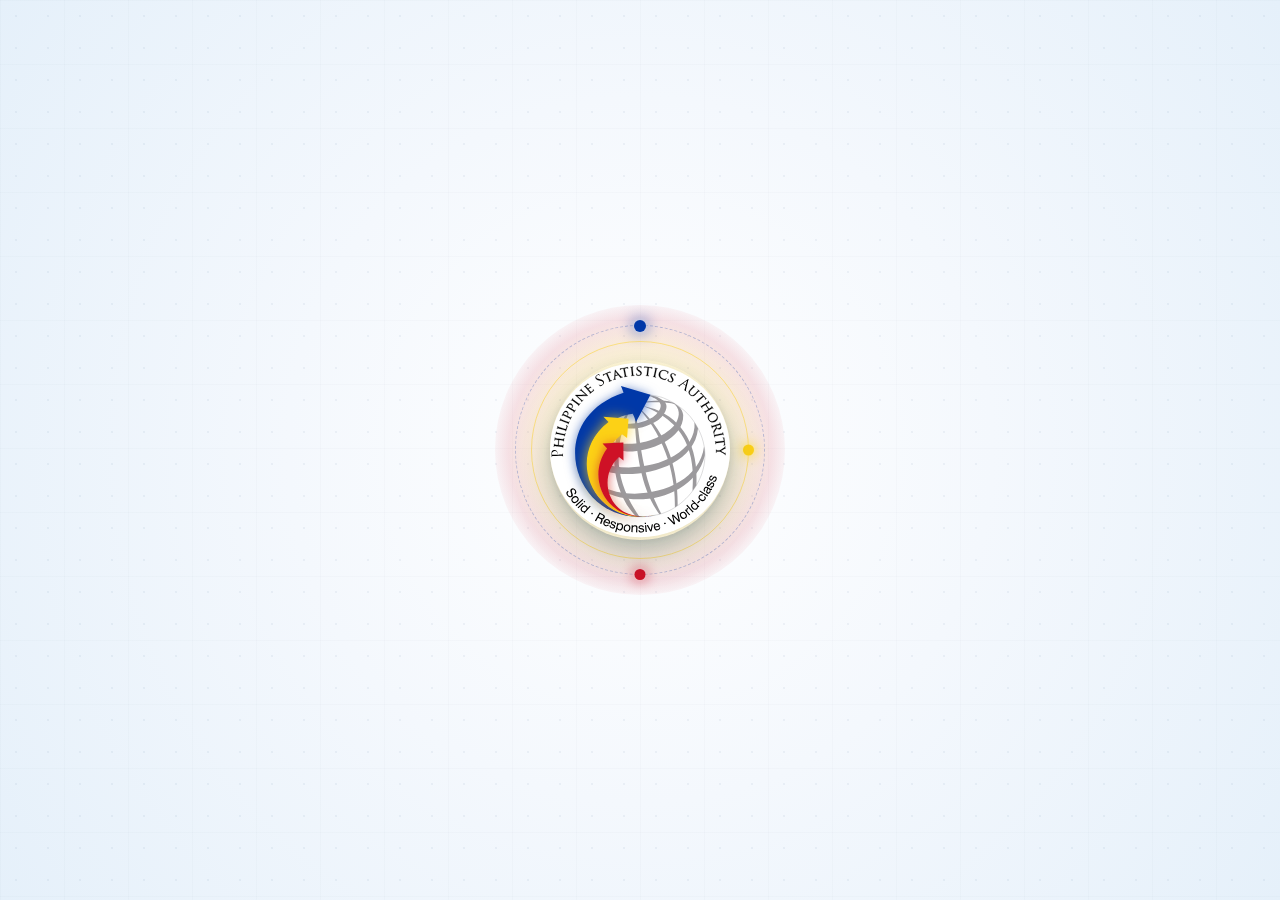
==== assets/loading_preview.html @ 766a901d "feat: show animated PSA loading screen dynamically on long data loads" ====
<!DOCTYPE html>
<html lang="en">
<head>
    <meta charset="UTF-8">
    <meta name="viewport" content="width=device-width, initial-scale=1.0">
    <title>Philippine Statistics Authority - Animated Logo</title>
    <link rel="preconnect" href="https://fonts.googleapis.com">
    <link rel="preconnect" href="https://fonts.gstatic.com" crossorigin>
    <link href="https://fonts.googleapis.com/css2?family=Inter:wght@400;500;600;700;800&display=swap" rel="stylesheet">
    <style>
        * {
            margin: 0;
            padding: 0;
            box-sizing: border-box;
        }

        body {
            background: #0f172a;
            font-family: 'Inter', -apple-system, BlinkMacSystemFont, "Segoe UI", Roboto, sans-serif;
            color: #0f172a;
            min-height: 100vh;
            display: flex;
            align-items: center;
            justify-content: center;
            overflow: hidden;
        }

        .psa-loading-screen {
            position: fixed;
            top: 0;
            left: 0;
            width: 100vw;
            height: 100vh;
            background: radial-gradient(circle at 50% 50%, #ffffff 0%, #f4f8fd 45%, #e5f0fa 100%);
            display: flex;
            flex-direction: column;
            align-items: center;
            justify-content: center;
            z-index: 9999999;
            user-select: none;
            padding: 24px;
            animation: psaScreenFadeIn 0.45s cubic-bezier(0.16, 1, 0.3, 1);
            transition: opacity 0.65s cubic-bezier(0.16, 1, 0.3, 1), transform 0.65s cubic-bezier(0.16, 1, 0.3, 1);
        }

        .psa-loading-screen::before {
            content: '';
            position: absolute;
            inset: 0;
            background-image: 
                radial-gradient(rgba(0, 43, 92, 0.06) 1.2px, transparent 1.2px),
                linear-gradient(to right, rgba(0, 43, 92, 0.02) 1px, transparent 1px),
                linear-gradient(to bottom, rgba(0, 43, 92, 0.02) 1px, transparent 1px);
            background-size: 32px 32px, 64px 64px, 64px 64px;
            pointer-events: none;
            opacity: 0.85;
        }

        .psa-loading-card {
            position: relative;
            display: flex;
            flex-direction: column;
            align-items: center;
            justify-content: center;
            text-align: center;
            z-index: 2;
        }

        .psa-logo-container {
            position: relative;
            width: 260px;
            height: 260px;
            display: flex;
            align-items: center;
            justify-content: center;
            margin: 0;
        }

        .psa-logo-glow {
            position: absolute;
            width: 290px;
            height: 290px;
            border-radius: 50%;
            background: radial-gradient(circle, rgba(0, 56, 168, 0.25) 0%, rgba(252, 209, 22, 0.19) 42%, rgba(206, 17, 38, 0.12) 64%, rgba(255, 255, 255, 0) 74%);
            animation: psaGlowBreathing 4s ease-in-out infinite alternate;
            pointer-events: none;
            z-index: 1;
        }

        .psa-orbit-outer {
            position: absolute;
            width: 250px;
            height: 250px;
            border-radius: 50%;
            border: 1.5px dashed rgba(0, 56, 168, 0.26);
            animation: psaSpinClockwise 28s linear infinite;
            pointer-events: none;
            z-index: 2;
        }

        .psa-orbit-outer::before {
            content: '';
            position: absolute;
            top: -6px;
            left: 50%;
            transform: translateX(-50%);
            width: 12px;
            height: 12px;
            border-radius: 50%;
            background: #0038a8;
            box-shadow: 0 0 16px #0038a8, 0 0 4px #ffffff;
        }

        .psa-orbit-outer::after {
            content: '';
            position: absolute;
            bottom: -6px;
            left: 50%;
            transform: translateX(-50%);
            width: 11px;
            height: 11px;
            border-radius: 50%;
            background: #ce1126;
            box-shadow: 0 0 14px #ce1126, 0 0 4px #ffffff;
        }

        .psa-orbit-inner {
            position: absolute;
            width: 218px;
            height: 218px;
            border-radius: 50%;
            border: 1.2px solid rgba(252, 209, 22, 0.45);
            animation: psaSpinCounterClockwise 16s linear infinite;
            pointer-events: none;
            z-index: 2;
        }

        .psa-orbit-inner::after {
            content: '';
            position: absolute;
            top: 50%;
            right: -5.5px;
            transform: translateY(-50%);
            width: 11px;
            height: 11px;
            border-radius: 50%;
            background: #fcd116;
            box-shadow: 0 0 14px #fcd116, 0 0 5px #fff2a8;
        }

        .psa-emblem-wrapper {
            position: relative;
            width: 180px;
            height: 180px;
            z-index: 3;
            display: flex;
            align-items: center;
            justify-content: center;
            border-radius: 50%;
            box-shadow: 
                0 18px 42px -6px rgba(0, 43, 92, 0.25),
                0 8px 18px rgba(0, 43, 92, 0.12);
            animation: psaSealFloat 4s ease-in-out infinite;
        }

        .psa-animated-svg-emblem {
            width: 100%;
            height: 100%;
            display: block;
            overflow: visible;
        }

        .psa-seal-base {
            filter: drop-shadow(0 2px 5px rgba(0, 0, 0, 0.08));
        }

        .psa-globe-line {
            transition: all 0.3s ease;
            animation: psaGlobeGaze 4.5s ease-in-out infinite alternate;
        }

        .psa-ribbon {
            transform-origin: 102px 165px;
            transition: transform 0.4s cubic-bezier(0.4, 0, 0.2, 1);
        }

        .psa-ribbon-blue {
            animation: psaRibbonSurgeBlue 3.4s ease-in-out infinite;
            filter: drop-shadow(0 2px 8px rgba(0, 56, 168, 0.65));
        }

        .psa-ribbon-yellow {
            animation: psaRibbonSurgeYellow 3.4s ease-in-out infinite;
            animation-delay: 0.22s;
            filter: drop-shadow(0 2px 10px rgba(252, 209, 22, 0.85));
        }

        .psa-ribbon-red {
            animation: psaRibbonSurgeRed 3.4s ease-in-out infinite;
            animation-delay: 0.44s;
            filter: drop-shadow(0 2px 8px rgba(206, 17, 38, 0.65));
        }

        @keyframes psaScreenFadeIn {
            from { opacity: 0; transform: scale(0.97); }
            to { opacity: 1; transform: scale(1); }
        }

        @keyframes psaSealFloat {
            0%, 100% {
                transform: translateY(0px) rotate(0deg);
            }
            50% {
                transform: translateY(-9px) rotate(0.4deg);
            }
        }

        @keyframes psaGlowBreathing {
            0% {
                transform: scale(0.92);
                opacity: 0.55;
            }
            100% {
                transform: scale(1.18);
                opacity: 0.95;
            }
        }

        @keyframes psaSpinClockwise {
            from { transform: rotate(0deg); }
            to { transform: rotate(360deg); }
        }

        @keyframes psaSpinCounterClockwise {
            from { transform: rotate(360deg); }
            to { transform: rotate(0deg); }
        }

        @keyframes psaRibbonSurgeBlue {
            0%, 100% {
                transform: translateY(0) scale(1);
                filter: drop-shadow(0 2px 7px rgba(0, 56, 168, 0.5));
            }
            50% {
                transform: translateY(-2px) scale(1.03);
                filter: drop-shadow(0 4px 15px rgba(0, 56, 168, 0.85));
            }
        }

        @keyframes psaRibbonSurgeYellow {
            0%, 100% {
                transform: translateY(0) scale(1);
                filter: drop-shadow(0 2px 8px rgba(252, 209, 22, 0.65));
            }
            50% {
                transform: translateY(-2.5px) scale(1.04);
                filter: drop-shadow(0 5px 18px rgba(252, 209, 22, 0.95));
            }
        }

        @keyframes psaRibbonSurgeRed {
            0%, 100% {
                transform: translateY(0) scale(1);
                filter: drop-shadow(0 2px 7px rgba(206, 17, 38, 0.5));
            }
            50% {
                transform: translateY(-2px) scale(1.03);
                filter: drop-shadow(0 4px 15px rgba(206, 17, 38, 0.85));
            }
        }

        @keyframes psaGlobeGaze {
            0% {
                opacity: 0.72;
                filter: drop-shadow(0 0 0px rgba(0, 56, 168, 0));
            }
            100% {
                opacity: 1;
                filter: drop-shadow(0 0 3px rgba(0, 56, 168, 0.4));
            }
        }
    </style>
</head>
<body>
    <div class="psa-loading-screen" id="psa-app-loading-screen">
        <div class="psa-loading-card">
            <!-- Animated PSA Emblem Logo with Multi-Ring Orbits -->
            <div class="psa-logo-container">
                <div class="psa-logo-glow"></div>
                <div class="psa-orbit-outer"></div>
                <div class="psa-orbit-inner"></div>
                <div class="psa-emblem-wrapper">
                    <svg
   xmlns="http://www.w3.org/2000/svg"
   width="269.93021"
   height="261.39676"
   viewBox="0 0 269.93021 261.39677"
   id="svg2"
   version="1.1" class="psa-animated-svg-emblem" role="img" aria-label="Philippine Statistics Authority Emblem">
  <metadata
     id="metadata7">
    <rdf:RDF>
      <cc:Work
         rdf:about="">
        <dc:format>image/svg+xml</dc:format>
        <dc:type
           rdf:resource="http://purl.org/dc/dcmitype/StillImage" />
        <dc:title></dc:title>
      </cc:Work>
    </rdf:RDF>
  </metadata>
  <g
     id="layer1"
     transform="translate(32.455254,-34.200134)">
    <ellipse
       style="fill:#ffffff;fill-opacity:1;stroke:none;stroke-width:0.84332281;stroke-linecap:square;stroke-linejoin:bevel;stroke-miterlimit:4;stroke-dasharray:none;stroke-dashoffset:0;stroke-opacity:1"
       id="path4680" class="psa-seal-base"
       cx="102.50985"
       cy="164.89851"
       rx="134.9651"
       ry="130.69838" />
    <path
       style="fill:#9c9a9d;fill-opacity:1;fill-rule:evenodd;stroke:none;stroke-width:1px;stroke-linecap:butt;stroke-linejoin:miter;stroke-opacity:1"
       d="M 101.96148,265.55428 C 65.660711,212.62109 59.403497,164.58944 89.663898,99.985368 49.148108,148.92323 59.657785,227.31753 96.900853,264.90458 Z"
       id="path4147" class="psa-globe-line" />
    <path
       style="fill:#9c9a9d;fill-opacity:1;fill-rule:evenodd;stroke:none;stroke-width:1px;stroke-linecap:butt;stroke-linejoin:miter;stroke-opacity:1"
       d="M 134.36916,260.39373 C 111.97739,218.62126 104.76032,173.91247 99.413504,131.02018 97.89895,120.17556 94.957013,99.550946 94.957013,99.550946 c 0,0 -0.402918,16.147454 0,24.207104 2.000007,46.61459 10.053577,101.31706 36.626837,137.4762 z"
       id="path4151" class="psa-globe-line" />
    <path
       style="fill:#9c9a9d;fill-opacity:1;fill-rule:evenodd;stroke:none;stroke-width:1px;stroke-linecap:butt;stroke-linejoin:miter;stroke-opacity:1"
       d="M 98.020849,99.281962 C 144.82239,150.29039 155.73401,209.7534 154.84121,251.14796 l 4.17796,-2.99227 C 160.13319,180.52759 134.26985,128.12233 98.020849,99.281962 Z"
       id="path4153" class="psa-globe-line" />
    <path
       style="fill:#9c9a9d;fill-opacity:1;fill-rule:evenodd;stroke:none;stroke-width:1px;stroke-linecap:butt;stroke-linejoin:miter;stroke-opacity:1"
       d="m 181.37129,226.30206 5.77953,-8.67422 c 2.95953,-58.92399 -19.79157,-97.10796 -62.66951,-114.04238 l -19.49718,-5.379361 c 73.27602,26.416631 79.76163,81.485481 76.38716,128.095961 z"
       id="path4155" class="psa-globe-line" />
    <path
       style="fill:#9c9a9d;fill-opacity:1;fill-rule:evenodd;stroke:none;stroke-width:1px;stroke-linecap:square;stroke-linejoin:bevel;stroke-opacity:1"
       d="m 156.30349,96.659542 c -11.19477,-9.72491 -37.27992,-5.201586 -58.561168,-3.29486 22.056668,1.208743 39.795688,-2.295833 58.561168,3.29486 z"
       id="path4157" class="psa-globe-line" />
    <path
       style="fill:#9c9a9d;fill-opacity:1;fill-rule:evenodd;stroke:none;stroke-width:1px;stroke-linecap:butt;stroke-linejoin:miter;stroke-opacity:1"
       d="m 108.23507,81.190566 c 0,0 14.54758,1.383714 20.87684,4.564532 5.11218,2.569162 11.43651,5.814408 12.80183,11.221145 1.60923,6.372577 -2.75811,13.396237 -7.09024,18.448347 -5.67279,6.61557 -14.48857,10.37444 -22.84634,13.31322 -8.36712,2.94206 -17.500899,4.47511 -26.391482,3.99397 -7.967938,-0.43121 -23.090375,-6.10912 -23.090375,-6.10912 l -7.634008,-8.91581 c 0,0 17.273126,6.55291 26.391457,7.41737 7.476943,0.70886 15.244331,0.14352 22.452458,-1.90189 8.25517,-2.34253 16.92418,-5.57399 22.84634,-11.60152 3.78082,-3.8481 7.69082,-9.20608 6.89329,-14.454369 -0.64829,-4.266195 -5.21093,-7.218484 -8.86281,-9.69964 -4.79581,-3.258354 -16.34696,-6.276235 -16.34696,-6.276235 z"
       id="path4187" class="psa-globe-line" />
    <path
       style="fill:#9c9a9d;fill-opacity:1;fill-rule:evenodd;stroke:none;stroke-width:1px;stroke-linecap:butt;stroke-linejoin:miter;stroke-opacity:1"
       d="m 151.3674,93.552854 c 9.06487,4.818637 14.53633,8.960926 15.95304,18.828706 1.27337,37.8535 -54.65038,55.92762 -84.295128,54.77444 -12.48642,-0.28054 -36.829877,-6.65661 -36.829877,-6.65661 l 4.923783,-12.3623 c 0,0 6.666808,3.3361 10.241461,4.37435 35.662925,10.08521 78.123161,-5.15568 94.733551,-27.38722 6.93594,-12.37668 6.67142,-22.78836 -4.72683,-31.571366 z"
       id="path4189" class="psa-globe-line" />
    <path
       style="fill:#9c9a9d;fill-opacity:1;fill-rule:evenodd;stroke:none;stroke-width:1px;stroke-linecap:butt;stroke-linejoin:miter;stroke-opacity:1"
       d="m 43.241164,183.89262 c 53.591049,20.41977 144.944486,-4.26305 141.017086,-60.4801 l 5.26,9.10601 C 183.12917,198.07767 79.47854,212.14865 41.271655,193.0217 Z"
       id="path4191" class="psa-globe-line" />
    <path
       style="fill:#9c9a9d;fill-opacity:1;fill-rule:evenodd;stroke:none;stroke-width:1px;stroke-linecap:butt;stroke-linejoin:miter;stroke-opacity:1"
       d="m 43.985817,218.43474 c 46.567928,27.21764 146.059043,7.71487 154.584763,-58.635 0,0 1.79405,8.87382 1.07932,13.58288 -15.30584,62.63582 -103.413129,80.42486 -152.600242,53.12117 z"
       id="path4193" class="psa-globe-line" />
    <path
       style="fill:none;fill-rule:evenodd;stroke:#9c9a9d;stroke-width:0.52995187px;stroke-linecap:butt;stroke-linejoin:miter;stroke-opacity:1"
       d="m 99.44181,80.724005 c 0,0 26.47906,1.361825 38.47964,6.213437 15.23655,6.159851 29.56485,15.822408 40.15266,28.095538 53.35548,67.14213 -1.93345,138.99298 -51.72521,147.37064 -16.71943,3.9076 -32.331761,2.34379 -32.331761,2.34379"
       id="path4197" class="psa-globe-line" />
    <path
       style="fill:#0038a8;fill-opacity:1;fill-rule:evenodd;stroke:none;stroke-width:1px;stroke-linecap:butt;stroke-linejoin:miter;stroke-opacity:1"
       d="M 127.19812,262.22874 C 9.4536767,285.16098 -14.937855,127.48233 91.566923,110.6783 c 1.656626,3.90376 1.229687,1.1458 4.969879,12.09166 L 118.20143,82.123868 74.007163,69.014339 77.876907,79.083164 C -49.601369,121.56824 5.7692472,289.43144 127.19812,262.22874 Z"
       id="path4199-2" class="psa-ribbon psa-ribbon-blue" />
    <path
       style="fill:#fcd116;fill-opacity:1;fill-rule:evenodd;stroke:none;stroke-width:1px;stroke-linecap:butt;stroke-linejoin:miter;stroke-opacity:1"
       d="M 126.85888,262.02855 C 59.874271,280.15432 0.48788499,202.56633 75.480467,141.25808 l 7.611817,5.78281 2.170552,-28.91406 -37.597597,-3.16794 7.611815,8.042 c -71.066241,55.26365 -16.441613,161.49705 71.581826,139.02766 z"
       id="path4199-1" class="psa-ribbon psa-ribbon-yellow" />
    <path
       style="fill:#ce1126;fill-opacity:1;fill-rule:evenodd;stroke:none;stroke-width:1px;stroke-linecap:butt;stroke-linejoin:miter;stroke-opacity:1"
       d="M 126.74437,262.07478 C 56.662129,278.5406 35.007103,207.28455 71.00333,175.2654 l 6.74244,5.24487 -0.196954,-26.76229 -31.195493,1.34483 6.824016,7.40617 c -34.517291,47.04962 2.557677,116.88865 73.567031,99.5758 z"
       id="path4199" class="psa-ribbon psa-ribbon-red" />
    <ellipse
       style="fill:none;fill-opacity:1;stroke:none;stroke-width:2.58457613;stroke-linecap:square;stroke-linejoin:bevel;stroke-miterlimit:4;stroke-dasharray:none;stroke-dashoffset:0;stroke-opacity:1"
       id="path4290"
       transform="matrix(-0.99713261,0.07567408,-0.07754668,-0.99698872,0,0)"
       ry="115.71416"
       rx="114.83389"
       cy="-175.99794"
       cx="-88.481911" />
    <g
       style="font-style:normal;font-variant:normal;font-weight:bold;font-stretch:normal;font-size:37.5px;line-height:125%;font-family:'Trajan Pro';-inkscape-font-specification:'Trajan Pro Bold';text-align:start;letter-spacing:0px;word-spacing:0px;writing-mode:lr-tb;text-anchor:start;fill:#000000;fill-opacity:1;stroke:none;stroke-width:0.69999999;stroke-linecap:butt;stroke-linejoin:miter;stroke-miterlimit:4;stroke-dasharray:none;stroke-opacity:1"
       id="text4292" class="psa-svg-agency-text"
       transform="matrix(0.53781406,0,0,0.51934849,-84.974094,-40.850294)">
      <path
         d="m 121.79682,413.01597 c 4.07941,-0.0694 7.43643,-0.12651 9.22478,0.0556 1.23522,0.14901 2.1737,0.34558 2.35813,1.19256 0.0915,0.381 0.18516,0.88948 0.19166,1.27193 0.004,0.25496 0.13327,0.33778 0.26075,0.33561 0.25496,-0.004 0.33633,-0.21825 0.32838,-0.68568 -0.0217,-1.27482 -0.19471,-3.94976 -0.19688,-4.07724 -0.004,-0.21247 0.0783,-2.89175 0.0386,-5.22892 -0.008,-0.46743 -0.13905,-0.67773 -0.35151,-0.67411 -0.12749,0.002 -0.25352,0.0893 -0.24918,0.34428 0.006,0.38245 -0.0626,1.31876 -0.13745,1.91512 -0.14829,1.27771 -1.07882,1.54857 -2.30897,1.69702 -1.78113,0.24283 -5.13814,0.29993 -9.21755,0.36933 l -17.46498,0.2971 c -0.42493,0.007 -0.72384,-0.0727 -0.81316,-0.32621 -0.17648,-0.37956 -0.27376,-1.10051 -0.28605,-1.8229 -0.0166,-0.97736 -0.2307,-3.56659 2.02566,-5.8578 2.25636,-2.29121 5.10128,-2.46713 6.50357,-2.49098 3.90944,-0.0665 6.98144,3.1117 7.05156,7.2336 0.0152,0.89238 0.062,1.14662 0.40196,1.14083 0.21247,-0.004 0.29312,-0.26002 0.28951,-0.47249 0.0389,-0.21319 0.0309,-0.68062 0.0273,-0.89309 -0.10265,-6.03413 -4.25724,-10.38409 -10.29137,-10.28145 -2.25217,0.0383 -4.14415,1.26067 -5.02062,2.21072 -0.62584,0.69074 -2.37805,2.63333 -2.28769,7.94506 0.0332,1.95472 0.20266,4.41719 0.21856,5.35206 0.006,0.33995 -0.0783,2.89175 -0.0458,4.80397 0.008,0.46743 0.0966,0.67846 0.35152,0.67412 0.16998,-0.003 0.25207,-0.17431 0.24918,-0.34429 -0.007,-0.38244 0.0237,-1.10556 0.1029,-1.44696 0.27361,-1.40736 0.94772,-1.75887 2.39107,-1.86844 1.35836,-0.10812 2.54818,-0.12836 9.17723,-0.24113 l 7.47891,-0.12722 z"
         style="font-size:42.5px"
         id="path4565" />
      <path
         d="m 120.91802,363.76618 c -5.2464,-0.59467 -6.2003,-0.70279 -7.26441,-0.90392 -1.18336,-0.21464 -1.63778,-0.46743 -1.73289,-1.4041 -0.0299,-0.44621 -0.007,-0.64494 0.0196,-0.88341 0.018,-0.15898 -0.12294,-0.33598 -0.24218,-0.3495 -0.19873,-0.0225 -0.30074,0.16719 -0.34579,0.56465 -0.11713,1.03338 -0.28993,3.26814 -0.31245,3.46687 -0.018,0.15898 -0.3543,2.41546 -0.53,3.96554 -0.045,0.39745 0.0164,0.56544 0.21515,0.58797 0.11924,0.0135 0.29174,-0.0877 0.30976,-0.24668 0.036,-0.31797 0.14336,-0.90964 0.21464,-1.18336 0.28963,-1.1346 0.86408,-1.23051 2.02571,-1.17935 1.07764,0.0819 2.11552,0.15927 7.36193,0.75394 l 0.71542,0.0811 c 0.19873,0.0225 0.18972,0.10201 0.1762,0.22125 l -1.65335,14.5866 c -0.0135,0.11923 -0.0225,0.19872 -0.22125,0.1762 l -0.71542,-0.0811 c -5.2464,-0.59467 -6.27979,-0.7118 -7.34841,-0.87318 -1.18335,-0.21464 -1.63777,-0.46743 -1.72838,-1.44384 -0.0344,-0.40647 -0.007,-0.64494 0.0196,-0.88342 0.0135,-0.11923 -0.12745,-0.29623 -0.24669,-0.30975 -0.19872,-0.0225 -0.29623,0.12745 -0.34128,0.5249 -0.12164,1.07313 -0.29443,3.30789 -0.31245,3.46687 -0.0225,0.19873 -0.3543,2.41547 -0.5345,4.00529 -0.045,0.39745 0.0164,0.56544 0.21515,0.58797 0.11923,0.0135 0.29624,-0.12745 0.30975,-0.24668 0.036,-0.31797 0.14336,-0.90965 0.21464,-1.18336 0.28963,-1.1346 0.86859,-1.27026 2.03022,-1.2191 1.08214,0.0421 2.03603,0.15026 7.28244,0.74493 l 5.96182,0.67575 c 3.25914,0.36942 5.92208,0.67125 7.29065,1.02766 0.97562,0.2716 1.60254,0.42318 1.68493,1.11687 0.0435,0.32697 0.0734,0.77318 0.0374,1.09115 -0.0225,0.19873 0.12745,0.29624 0.24668,0.30975 0.19873,0.0225 0.30075,-0.16719 0.34129,-0.5249 0.12164,-1.07313 0.25468,-3.31239 0.27721,-3.51112 0.018,-0.15898 0.38954,-2.37121 0.61028,-4.31874 0.0451,-0.39746 -0.0562,-0.56995 -0.21515,-0.58797 -0.11923,-0.0135 -0.28722,0.0479 -0.30975,0.24668 -0.036,0.31796 -0.20113,1.06412 -0.33918,1.5718 -0.27612,1.01536 -0.92556,1.06252 -1.93271,1.06913 -1.40911,10e-4 -3.99257,-0.29152 -7.2517,-0.66094 l -3.37837,-0.38292 c -0.15898,-0.018 -0.18972,-0.10202 -0.1762,-0.22126 l 1.65335,-14.58659 c 0.0135,-0.11924 0.0623,-0.19423 0.22125,-0.17621 l 3.37837,0.38293 c 3.25913,0.36941 5.80284,0.65774 7.17591,0.97439 0.98012,0.23187 1.64228,0.42769 1.72017,1.16113 0.0434,0.32697 0.0779,0.73344 0.0418,1.0514 -0.0225,0.19873 0.12745,0.29624 0.24669,0.30975 0.19872,0.0225 0.29624,-0.12744 0.34129,-0.5249 0.11713,-1.03338 0.25468,-3.31239 0.2727,-3.47137 0.0225,-0.19873 0.39404,-2.41096 0.61028,-4.31875 0.045,-0.39745 -0.0517,-0.60969 -0.21064,-0.62771 -0.11924,-0.0135 -0.28723,0.0479 -0.31426,0.28643 -0.0315,0.27821 -0.20113,1.06411 -0.33468,1.53205 -0.28062,1.05511 -0.92555,1.06252 -1.93271,1.06913 -1.40911,10e-4 -4.07656,-0.26079 -7.33569,-0.6302 l -5.96183,-0.67575 z"
         style="font-style:normal;font-variant:normal;font-weight:normal;font-stretch:normal;font-size:40px;font-family:'Trajan Pro';-inkscape-font-specification:'Trajan Pro';letter-spacing:-0.03px;fill:#000000;stroke:#000000;stroke-width:0.69999999;stroke-miterlimit:4;stroke-dasharray:none;stroke-opacity:1"
         id="path4567" />
      <path
         d="m 124.29121,347.64441 c -5.15619,-1.13669 -6.09368,-1.34337 -7.13975,-1.61493 -1.15463,-0.33647 -1.58032,-0.63511 -1.56896,-1.61566 0.008,-0.40784 0.0597,-0.64222 0.11132,-0.87659 0.0258,-0.11718 -0.096,-0.30788 -0.21315,-0.33371 -0.19531,-0.0431 -0.30788,0.096 -0.39399,0.48659 -0.23251,1.05467 -0.64523,3.29843 -0.67968,3.45468 -0.043,0.19531 -0.5948,2.3265 -0.84453,3.4593 -0.0861,0.39062 -0.0424,0.56409 0.15288,0.60715 0.11718,0.0258 0.29927,-0.0569 0.33371,-0.21315 0.0517,-0.23438 0.18546,-0.65545 0.34969,-1.02885 0.31987,-0.70773 0.88795,-0.86922 2.03797,-0.69761 1.0719,0.15438 2.00939,0.36105 7.16559,1.49775 l 5.85931,1.29169 c 3.20309,0.70613 5.81163,1.32215 7.14436,1.7798 0.95072,0.33247 1.54988,0.58744 1.55973,1.28594 0.009,0.32971 -0.007,0.77662 -0.0763,1.08912 -0.043,0.19531 0.096,0.30788 0.21316,0.33371 0.19531,0.0431 0.31649,-0.13503 0.39399,-0.48659 0.23251,-1.05468 0.58895,-3.22892 0.632,-3.42423 0.0344,-0.15625 0.64248,-2.35696 1.06443,-4.271 0.0861,-0.39062 0.003,-0.5727 -0.15287,-0.60714 -0.11719,-0.0258 -0.29066,0.0178 -0.33372,0.21315 -0.0689,0.3125 -0.31063,1.03745 -0.5007,1.52804 -0.38014,0.98117 -1.03097,0.96057 -2.03335,0.86247 -1.40162,-0.14514 -4.01878,-0.7221 -7.22187,-1.42823 l -5.85931,-1.2917 z"
         style="font-style:normal;font-variant:normal;font-weight:normal;font-stretch:normal;font-size:40px;font-family:'Trajan Pro';-inkscape-font-specification:'Trajan Pro';letter-spacing:-0.03px;fill:#000000;stroke:#000000;stroke-width:0.69999999;stroke-miterlimit:4;stroke-dasharray:none;stroke-opacity:1"
         id="path4569" />
      <path
         d="m 128.37289,332.19383 c -5.05017,-1.54083 -5.96838,-1.82098 -6.9897,-2.17441 -1.12442,-0.4267 -1.56342,-0.76975 -1.45122,-1.82284 0.0785,-0.39426 0.19196,-0.9033 0.262,-1.13286 0.035,-0.11477 -0.0331,-0.30283 -0.14784,-0.33785 -0.1913,-0.0584 -0.32618,0.10959 -0.43124,0.45392 -0.31517,1.03299 -1.00906,3.58142 -1.05575,3.73446 -0.0584,0.19129 -0.7769,2.27218 -1.24382,3.80254 -0.11673,0.38259 -0.0869,0.55897 0.10439,0.61733 0.11478,0.035 0.31451,-0.0713 0.34953,-0.1861 0.0934,-0.30607 0.30673,-0.86828 0.4267,-1.12442 0.49155,-1.06281 1.08554,-1.09069 2.2184,-0.82869 1.05633,0.23865 1.97455,0.5188 7.02472,2.05963 l 5.73883,1.75095 c 3.13723,0.95718 5.70057,1.73927 6.98127,2.33911 0.90978,0.44486 1.49858,0.70815 1.45317,1.40524 -0.0169,0.32942 -0.0687,0.77361 -0.16213,1.07968 -0.0584,0.1913 0.0713,0.31451 0.1861,0.34953 0.19129,0.0584 0.32618,-0.10959 0.43123,-0.45392 0.16342,-0.53562 0.34695,-1.27421 0.51881,-1.97455 0.16018,-0.66207 0.33527,-1.23595 0.38196,-1.38899 0.3035,-0.99473 0.69195,-2.13082 1.19712,-3.64951 0.55511,-1.54527 1.16535,-3.40828 1.90074,-5.81859 0.54863,-1.79816 0.46887,-1.94796 -0.22627,-2.41097 -0.87476,-0.55964 -2.75592,-1.38451 -3.10025,-1.48957 -0.34433,-0.10506 -0.52071,-0.0752 -0.56741,0.0778 -0.0584,0.19129 0.0979,0.36443 0.3158,0.47273 0.61538,0.31322 1.22233,0.79114 1.59129,1.36374 0.71134,1.09526 0.29435,2.59903 -0.2426,4.35894 -0.80544,2.63986 -1.43187,3.87062 -2.13092,4.24283 -0.76065,0.43704 -2.73519,-0.0818 -7.51756,-1.54088 l -5.81535,-1.77429 z"
         style="font-style:normal;font-variant:normal;font-weight:normal;font-stretch:normal;font-size:40px;font-family:'Trajan Pro';-inkscape-font-specification:'Trajan Pro';letter-spacing:-0.03px;fill:#000000;stroke:#000000;stroke-width:0.69999999;stroke-miterlimit:4;stroke-dasharray:none;stroke-opacity:1"
         id="path4571" />
      <path
         d="m 135.85443,310.84608 c -4.91193,-1.93683 -5.80501,-2.28898 -6.79505,-2.72236 -1.087,-0.51461 -1.46018,-0.87675 -1.29408,-1.84319 0.0723,-0.40146 0.16034,-0.62473 0.24838,-0.848 0.044,-0.11164 -0.0461,-0.31917 -0.15777,-0.36319 -0.18606,-0.0734 -0.31918,0.0461 -0.46591,0.41825 -0.39617,1.00471 -1.1581,3.15512 -1.21679,3.30397 -0.0734,0.18606 -0.9548,2.20335 -1.38032,3.28249 -0.14673,0.37211 -0.13099,0.5503 0.0551,0.62367 0.11164,0.044 0.3045,-0.009 0.3632,-0.15777 0.088,-0.22327 0.28665,-0.61793 0.5078,-0.9607 0.42763,-0.64833 1.01409,-0.71806 2.12258,-0.36697 1.03406,0.32175 1.92714,0.6739 6.83907,2.61073 l 5.58174,2.20094 c 3.05136,1.20318 5.52986,2.22348 6.77358,2.88588 0.88627,0.47846 1.43764,0.82486 1.33704,1.51615 -0.043,0.32704 -0.12994,0.76571 -0.24732,1.0634 -0.0734,0.18606 0.0461,0.31918 0.15777,0.3632 0.18606,0.0734 0.33385,-0.0833 0.4659,-0.41826 0.39617,-1.00471 1.09155,-3.09537 1.16491,-3.28143 0.0587,-0.14884 1.00669,-2.22589 1.72566,-4.04926 0.14673,-0.37211 0.0938,-0.56498 -0.0551,-0.62367 -0.11163,-0.044 -0.28983,-0.0283 -0.36319,0.15777 -0.11738,0.29769 -0.47059,0.97537 -0.73576,1.42977 -0.53035,0.90881 -1.16975,0.78568 -2.14406,0.53049 -1.3611,-0.3647 -3.85428,-1.34779 -6.90563,-2.55097 l -5.58175,-2.20094 z"
         style="font-style:normal;font-variant:normal;font-weight:normal;font-stretch:normal;font-size:40px;font-family:'Trajan Pro';-inkscape-font-specification:'Trajan Pro';letter-spacing:-0.03px;fill:#000000;stroke:#000000;stroke-width:0.69999999;stroke-miterlimit:4;stroke-dasharray:none;stroke-opacity:1"
         id="path4573" />
      <path
         d="m 146.31529,301.7037 c 2.94094,1.45233 5.34391,2.63898 6.51064,3.4382 0.82578,0.58624 1.3642,0.94135 1.20657,1.6219 -0.07,0.32235 -0.19305,0.75229 -0.33474,1.03921 -0.0886,0.17932 0.0195,0.3219 0.12708,0.37503 0.17932,0.0886 0.33961,-0.0553 0.49901,-0.37813 0.4782,-0.96836 1.38015,-3.06581 1.43328,-3.17341 0.0709,-0.14346 1.20569,-2.17051 2.05583,-3.89203 0.17711,-0.35866 0.14036,-0.55525 -0.003,-0.6261 -0.10759,-0.0531 -0.28648,-0.0522 -0.37503,0.12708 -0.14169,0.28692 -0.54994,0.93294 -0.8342,1.3279 -0.62166,0.89751 -1.28406,0.79346 -2.23383,0.45828 -1.32612,-0.47644 -3.72909,-1.66309 -6.67004,-3.11541 l -12.40936,-6.12809 c -0.32278,-0.1594 -0.50255,-0.3374 -0.44986,-0.53443 0.0877,-0.35821 0.38699,-1.32569 0.65266,-1.86367 0.35422,-0.7173 1.11359,-2.70671 3.57811,-3.54179 2.48223,-0.87095 4.50795,-0.004 5.51217,0.49149 2.76162,1.36376 3.70917,4.86527 2.0266,8.27246 -0.3188,0.64558 -0.33563,0.86032 -0.0846,0.9843 0.14346,0.0708 0.37548,-0.0376 0.44632,-0.18109 0.12442,-0.16162 0.39009,-0.6996 0.47865,-0.87892 2.39102,-4.8418 1.11537,-9.57601 -3.26019,-11.73678 -1.64979,-0.81472 -3.43774,-0.62698 -4.43754,-0.22848 -0.73192,0.30773 -2.69565,1.12245 -4.69702,5.17521 -0.70845,1.43461 -1.80566,3.83714 -2.14217,4.51858 -0.12398,0.25105 -1.16983,2.18821 -1.87828,3.62282 -0.17711,0.35865 -0.17622,0.53754 0.003,0.62609 0.1076,0.0531 0.3219,-0.0195 0.37504,-0.12707 0.14169,-0.28693 0.44322,-0.80719 0.60306,-1.04054 0.65709,-0.96924 1.24776,-0.90061 2.32327,-0.45872 1.00379,0.40648 1.86455,0.83155 6.59876,3.16943 l 5.37978,2.65668 z"
         style="font-style:normal;font-variant:normal;font-weight:normal;font-stretch:normal;font-size:40px;font-family:'Trajan Pro';-inkscape-font-specification:'Trajan Pro';letter-spacing:-0.03px;fill:#000000;stroke:#000000;stroke-width:0.69999999;stroke-miterlimit:4;stroke-dasharray:none;stroke-opacity:1"
         id="path4575" />
      <path
         d="m 157.47771,280.62857 c 2.77836,1.74331 5.04848,3.16772 6.12807,4.08122 0.76202,0.66703 1.26162,1.07495 1.03573,1.73599 -0.10231,0.31358 -0.2684,0.72881 -0.43848,0.99987 -0.1063,0.16941 -0.0133,0.32221 0.0884,0.38599 0.16941,0.1063 0.34347,-0.0206 0.53481,-0.32553 0.57402,-0.91483 1.68418,-2.90991 1.74796,-3.01155 0.085,-0.13553 1.41976,-2.03694 2.44023,-3.66329 0.2126,-0.33883 0.19599,-0.53814 0.0605,-0.62318 -0.10165,-0.0638 -0.2797,-0.0811 -0.386,0.0884 -0.17008,0.27106 -0.64178,0.87231 -0.96466,1.23638 -0.70955,0.82978 -1.35796,0.65904 -2.2688,0.22919 -1.27093,-0.60856 -3.54105,-2.03297 -6.31941,-3.77628 l -11.72333,-7.3559 c -0.30494,-0.19134 -0.46571,-0.38666 -0.3933,-0.57733 0.12358,-0.34746 0.51954,-1.27956 0.83844,-1.7878 0.4252,-0.67765 1.38256,-2.57972 3.9191,-3.16036 2.55781,-0.61452 4.48512,0.45312 5.43383,1.0484 2.60894,1.637 3.19622,5.2166 1.17654,8.43543 -0.38268,0.60989 -0.42121,0.82182 -0.18404,0.97064 0.13553,0.085 0.37736,6.6e-4 0.4624,-0.13487 0.14018,-0.14815 0.45908,-0.65639 0.56538,-0.8258 2.87008,-4.57413 2.0815,-9.41336 -2.05215,-12.00706 -1.55859,-0.97795 -3.35636,-0.97264 -4.39144,-0.67767 -0.75937,0.23186 -2.79565,0.84306 -5.19801,4.67178 -0.8504,1.35529 -2.18578,3.63405 -2.58972,4.27782 -0.14882,0.23718 -1.38587,2.05819 -2.23626,3.41349 -0.2126,0.33882 -0.22988,0.51687 -0.0605,0.62317 0.10164,0.0638 0.32221,0.0133 0.38599,-0.0884 0.17008,-0.27106 0.52286,-0.75803 0.70556,-0.97395 0.75207,-0.89755 1.33272,-0.76933 2.35783,-0.22056 0.95735,0.50625 1.77052,1.01649 6.24301,3.82279 l 5.08236,3.18897 z"
         style="font-style:normal;font-variant:normal;font-weight:normal;font-stretch:normal;font-size:40px;font-family:'Trajan Pro';-inkscape-font-specification:'Trajan Pro';letter-spacing:-0.03px;fill:#000000;stroke:#000000;stroke-width:0.69999999;stroke-miterlimit:4;stroke-dasharray:none;stroke-opacity:1"
         id="path4577" />
      <path
         d="m 167.79594,254.80575 c -4.22044,-3.17274 -4.9878,-3.7496 -5.82703,-4.43054 -0.91112,-0.78502 -1.17462,-1.23332 -0.75763,-2.12085 0.17642,-0.3678 0.32063,-0.55964 0.46485,-0.75148 0.0721,-0.0959 0.0404,-0.31995 -0.0556,-0.39206 -0.15987,-0.12018 -0.31996,-0.0404 -0.56032,0.27937 -0.64897,0.86327 -1.95506,2.73381 -2.05121,2.8617 -0.12018,0.15987 -1.5061,1.87032 -2.20314,2.79754 -0.24035,0.31973 -0.27255,0.49569 -0.11269,0.61587 0.0959,0.0721 0.29592,0.0723 0.39207,-0.0556 0.14421,-0.19184 0.44058,-0.51951 0.74488,-0.79117 0.58458,-0.51134 1.16848,-0.42269 2.14377,0.21041 0.91134,0.58502 1.6787,1.16188 5.89914,4.33461 l 4.79596,3.60538 c 2.6218,1.97094 4.73995,3.61332 5.76287,4.58247 0.72722,0.69681 1.16668,1.17731 0.88596,1.81699 -0.12834,0.30386 -0.32879,0.70363 -0.52107,0.95942 -0.12018,0.15986 -0.0404,0.31995 0.0556,0.39206 0.15986,0.12018 0.34399,0.008 0.56031,-0.27937 0.64897,-0.86327 1.87502,-2.6939 1.9952,-2.85376 0.0961,-0.1279 1.56211,-1.87825 2.73987,-3.44493 0.24035,-0.31974 0.24058,-0.51974 0.11269,-0.61588 -0.0959,-0.0721 -0.27189,-0.1043 -0.39207,0.0556 -0.19228,0.25579 -0.71291,0.8152 -1.08932,1.18278 -0.75283,0.73516 -1.3365,0.4465 -2.20794,-0.0585 -1.2152,-0.71337 -3.3574,-2.32377 -5.97919,-4.29471 l -4.79596,-3.60538 z"
         style="font-style:normal;font-variant:normal;font-weight:normal;font-stretch:normal;font-size:40px;font-family:'Trajan Pro';-inkscape-font-specification:'Trajan Pro';letter-spacing:-0.03px;fill:#000000;stroke:#000000;stroke-width:0.69999999;stroke-miterlimit:4;stroke-dasharray:none;stroke-opacity:1"
         id="path4579" />
      <path
         d="m 173.19918,240.32213 c 1.61414,0.0308 7.35736,-0.0201 13.27019,-0.0767 5.37479,-0.0669 12.49653,-0.36209 12.97615,-0.40646 2.65344,-0.20211 3.10384,-0.2738 3.34973,-0.53674 0.16393,-0.17529 0.0452,-0.34111 -1.59089,-1.87111 l -14.4947,-13.66443 c -1.48999,-1.39338 -1.93201,-1.91628 -1.31499,-2.92745 0.21479,-0.3468 0.40604,-0.55131 0.51532,-0.66817 0.16393,-0.1753 0.12714,-0.42876 0.0395,-0.51073 -0.14608,-0.13661 -0.36654,0.0406 -0.61243,0.30352 -0.98357,1.05176 -1.71746,1.95365 -1.99067,2.24581 -0.27321,0.29215 -1.47914,1.46456 -2.57199,2.63319 -0.27321,0.29215 -0.43525,0.52398 -0.28917,0.66059 0.0876,0.082 0.26105,0.18935 0.42497,0.0141 0.19125,-0.20451 0.7669,-0.7615 1.29168,-1.14698 0.88375,-0.65222 1.57546,-0.27919 3.20963,1.19427 l 12.69171,11.37592 c -1.55571,0.0238 -7.07468,0.0106 -12.08103,0.0935 -7.80587,0.14833 -15.27631,0.17223 -16.06782,0.19875 -0.50883,0.017 -1.41532,-0.009 -1.68853,0.28297 -0.19125,0.20451 -0.0649,0.59648 0.92841,1.5254 l 14.22797,13.30547 c 2.24959,2.10374 2.83959,2.81978 2.41381,3.62645 -0.23831,0.48908 -0.64624,0.98385 -0.83749,1.18836 -0.10928,0.11686 -0.1036,0.28647 0.0133,0.39576 0.17529,0.16393 0.34112,0.0452 0.58701,-0.21777 1.09285,-1.16862 2.01609,-2.33156 2.23466,-2.56528 0.21857,-0.23373 1.26246,-1.17431 2.62853,-2.63508 0.27321,-0.29216 0.37871,-0.5221 0.23263,-0.6587 -0.11686,-0.10929 -0.28647,-0.1036 -0.39576,0.0133 -0.21857,0.23372 -0.79421,0.79071 -1.34821,1.14887 -0.83101,0.53725 -1.6631,0.19723 -3.76283,-1.65683 l -11.98864,-10.66368 z"
         style="font-style:normal;font-variant:normal;font-weight:normal;font-stretch:normal;font-size:40px;font-family:'Trajan Pro';-inkscape-font-specification:'Trajan Pro';letter-spacing:-0.03px;fill:#000000;stroke:#000000;stroke-width:0.69999999;stroke-miterlimit:4;stroke-dasharray:none;stroke-opacity:1"
         id="path4581" />
      <path
         d="m 204.25321,224.6494 c 2.09601,2.52292 3.8086,4.58434 4.54941,5.789 0.51595,0.87143 0.88896,1.4456 0.44259,1.97244 -0.22057,0.23525 -0.48233,0.60873 -0.72847,0.81322 -0.15384,0.1278 -0.11313,0.30199 -0.0364,0.3943 0.1278,0.15383 0.33276,0.0876 0.60967,-0.14249 0.43074,-0.35785 1.02053,-0.89984 1.51801,-1.36515 0.55902,-0.51643 1.08206,-0.95096 1.1436,-1.00209 0.39998,-0.33229 1.10762,-0.9202 2.29714,-1.80442 1.13319,-0.88943 2.75344,-2.13151 4.78409,-3.81855 1.04609,-0.86907 1.323,-1.09912 0.94526,-1.92937 -0.30627,-0.68162 -1.57344,-2.64505 -1.72681,-2.82966 -0.15336,-0.1846 -0.36306,-0.37441 -0.51689,-0.24661 -0.15384,0.12781 -0.13869,0.27123 0.0554,0.63003 0.71524,1.17389 0.72945,1.94214 0.27741,2.83772 -0.4776,0.86481 -1.76982,1.93837 -2.47747,2.52628 -2.67676,2.22381 -3.45021,2.29435 -4.96873,0.59173 -0.46531,-0.49748 -2.96509,-3.56901 -3.70636,-4.46127 l -1.81484,-2.18448 c -0.0767,-0.0923 -0.1226,-0.21016 0.0312,-0.33797 0.46151,-0.38342 3.3792,-2.75539 4.1943,-3.27656 1.14834,-0.746 1.65009,-0.64282 2.04912,-0.35029 0.40425,0.23619 0.6343,0.5131 0.83878,0.75924 0.12781,0.15384 0.26603,0.19502 0.3891,0.0928 0.1846,-0.15337 0.0161,-0.48139 -0.16284,-0.69677 -0.15337,-0.1846 -0.90979,-1.22028 -1.28279,-1.79444 -0.65418,-0.91261 -0.8582,-1.47116 -0.986,-1.625 -0.12781,-0.15384 -0.24046,-0.16425 -0.33277,-0.0876 -0.0923,0.0767 -0.0876,0.33276 -0.1188,0.67073 -0.0469,0.50696 -0.42127,0.87002 -1.01626,1.46834 -0.56423,0.57275 -4.13324,3.53784 -4.47168,3.81901 -0.15384,0.12781 -0.23052,0.0355 -0.38389,-0.1491 l -5.90461,-7.10726 c -0.15337,-0.18461 -0.19928,-0.30247 -0.0762,-0.40471 0.30768,-0.25561 3.47151,-2.83208 3.98414,-3.15396 1.6302,-1.04233 2.06048,-1.08777 2.60294,-0.8104 0.37868,0.20543 0.7673,0.61061 0.92067,0.79522 0.17892,0.21537 0.3427,0.28732 0.49654,0.15951 0.12307,-0.10224 0.0876,-0.33276 0.0161,-0.48139 -0.19408,-0.3588 -1.10387,-1.57908 -1.27759,-1.85078 -0.55193,-0.78954 -0.6537,-1.22502 -0.80707,-1.40962 -0.10224,-0.12307 -0.23525,-0.22058 -0.32756,-0.1439 -0.12307,0.10225 -0.16945,0.29679 -0.26696,0.42981 -0.18981,0.20969 -0.60541,0.71097 -1.10289,1.17628 -0.58979,0.54199 -6.27654,5.21446 -6.46115,5.36782 -0.15383,0.12781 -1.95869,1.52326 -3.18939,2.5457 -0.30767,0.25561 -0.37962,0.41939 -0.25181,0.57323 0.0767,0.0923 0.30199,0.11313 0.39429,0.0364 0.24614,-0.20449 0.73321,-0.55714 0.97415,-0.7053 0.9945,-0.6182 1.50619,-0.31526 2.30899,0.52587 0.75169,0.7796 1.36515,1.51801 4.73922,5.57931 l 3.83416,4.6151 z"
         style="font-style:normal;font-variant:normal;font-weight:normal;font-stretch:normal;font-size:40px;font-family:'Trajan Pro';-inkscape-font-specification:'Trajan Pro';letter-spacing:-0.03px;fill:#000000;stroke:#000000;stroke-width:0.69999999;stroke-miterlimit:4;stroke-dasharray:none;stroke-opacity:1"
         id="path4583" />
      <path
         d="m 242.72257,209.91078 c 1.98803,-1.14663 3.72125,-2.73504 4.6673,-4.75256 1.49981,-3.26909 0.47508,-6.4068 -0.3955,-7.91623 -1.69871,-2.94524 -4.04604,-4.63324 -10.365,-5.55149 l -1.49798,-0.21539 c -5.12681,-0.72271 -6.84843,-1.49598 -8.05876,-3.59446 -1.55007,-2.68753 -0.47509,-5.41721 2.06517,-6.88235 3.38702,-1.95351 5.27285,-0.98058 5.72732,-0.70301 0.45446,0.27757 1.24867,1.14418 1.54029,1.56473 0.20669,0.27329 0.34967,0.43613 0.57056,0.30873 0.18408,-0.10617 0.10908,-0.40634 -0.23067,-0.99539 -1.4439,-2.50345 -1.99735,-3.80329 -2.10352,-3.98737 -0.10617,-0.18408 -0.22227,-0.21524 -0.51679,-0.0454 -0.29452,0.16987 -0.61028,0.30293 -1.39471,0.55911 -1.04779,0.30995 -2.20037,0.77847 -3.63617,1.60659 -4.67556,2.6967 -6.07072,7.08293 -3.7987,11.02218 1.4439,2.50344 3.64397,4.27639 9.39374,5.22854 l 2.44235,0.40665 c 4.67372,0.78779 6.59072,1.64462 8.05586,4.18488 1.35896,2.35619 1.09377,5.89444 -2.44051,7.93289 -2.46663,1.42267 -5.49099,1.79327 -7.61453,-0.61256 -0.40772,-0.45172 -0.70499,-0.96713 -0.8961,-1.29847 -0.16987,-0.29453 -0.27038,-0.38374 -0.49128,-0.25634 -0.18407,0.10617 -0.15153,0.33272 0.0452,0.75892 0.30293,0.61028 1.00502,2.16783 2.06671,4.0086 0.57331,0.99402 0.69507,1.12005 1.35912,1.08048 1.93411,-0.13428 3.77625,-0.85332 5.50658,-1.85131 z"
         style="font-size:42.5px"
         id="path4585" />
      <path
         d="m 257.37982,174.89605 4.06676,-1.68163 c 3.11307,-1.26681 4.11313,-0.87301 4.63799,0.0328 l 0.18027,0.31417 c 0.22813,0.42421 0.34935,0.50234 0.49608,0.43852 0.14672,-0.0638 0.22962,-0.27435 0.11794,-0.53112 -0.15954,-0.3668 -1.02272,-2.65217 -1.43753,-3.60587 -0.0798,-0.1834 -0.15955,-0.3668 -0.30627,-0.30298 -0.14672,0.0638 -0.40826,0.26481 -0.85319,0.54558 -0.48162,0.29672 -1.18332,0.68917 -2.24706,1.15185 l -12.17791,5.29686 c -0.36681,0.15955 -1.6299,0.66532 -2.59477,0.95413 -0.9282,0.27287 -1.37,0.15969 -1.59008,0.25542 -0.11005,0.0479 -0.11795,0.53112 -0.0749,0.73048 0.0383,0.28867 0.62729,3.34761 0.77088,3.67774 0.0798,0.1834 0.2584,0.19294 0.33176,0.16103 0.14672,-0.0638 0.24081,-0.14836 0.20249,-0.43703 0.0143,-0.26795 -0.0447,-0.50398 0.0828,-1.21374 0.15776,-0.94101 0.83232,-1.49614 2.83379,-2.41031 l 4.62651,-2.09957 5.69573,13.09493 c 1.30826,3.0078 2.3772,5.46539 2.78888,6.81302 0.28882,0.96488 0.37665,1.66822 -0.21978,2.10212 -0.26154,0.20099 -0.59644,0.4339 -0.88988,0.56153 -0.1834,0.0798 -0.2089,0.22173 -0.16104,0.33177 0.0798,0.1834 0.25841,0.19294 0.62521,0.0334 0.95369,-0.41482 3.14334,-1.49808 3.29006,-1.56189 0.1834,-0.0798 2.28537,-0.86318 4.04604,-1.62899 0.3668,-0.15955 0.46566,-0.33341 0.40184,-0.48013 -0.0479,-0.11004 -0.14836,-0.24081 -0.36844,-0.14508 -0.29345,0.12763 -1.05897,0.37336 -1.53104,0.49145 -1.05419,0.28405 -1.45618,-0.23902 -1.96508,-1.10817 -0.70513,-1.22 -1.77408,-3.67759 -3.08234,-6.68539 l -5.69572,-13.09492 z"
         style="font-style:normal;font-variant:normal;font-weight:normal;font-stretch:normal;font-size:40px;font-family:'Trajan Pro';-inkscape-font-specification:'Trajan Pro';letter-spacing:-0.03px;fill:#000000;stroke:#000000;stroke-width:0.69999999;stroke-miterlimit:4;stroke-dasharray:none;stroke-opacity:1"
         id="path4587" />
      <path
         d="m 277.13792,188.97171 c -0.13973,1.84425 -0.43356,3.19187 -1.90241,3.85704 -0.25557,0.12119 -0.74036,0.31349 -0.96958,0.38462 -0.15281,0.0474 -0.27006,0.20944 -0.22264,0.36225 0.0593,0.19102 0.31219,0.1963 0.73243,0.0659 1.37531,-0.42674 3.02069,-1.06293 3.36452,-1.16962 0.38203,-0.11854 2.25134,-0.57292 3.05361,-0.82186 0.30562,-0.0948 0.47293,-0.23051 0.41366,-0.42152 -0.0474,-0.15282 -0.15938,-0.24372 -0.42681,-0.16074 l -0.30562,0.0948 c -0.57305,0.17781 -1.21722,0.12641 -1.41874,-0.52305 -0.17781,-0.57304 -0.23573,-1.43458 -0.17904,-2.33168 l 0.29801,-5.78833 c 0.0171,-0.21473 0.10803,-0.3267 0.26085,-0.37411 l 7.75524,-2.40638 c 0.19101,-0.0593 0.24107,-0.0329 0.36489,0.0962 l 5.32959,6.51314 c 0.39518,0.46372 0.13433,0.83783 -0.033,0.97351 -0.1291,0.12382 -0.20551,0.14753 -0.15809,0.30034 0.0593,0.19102 0.59411,0.0251 1.25542,-0.13825 2.3541,-0.6467 4.83731,-1.41721 5.33395,-1.57131 0.38203,-0.11854 0.74035,-0.31349 0.68108,-0.50451 -0.0593,-0.19101 -0.3122,-0.19629 -0.50321,-0.13702 -0.34383,0.10668 -0.85232,0.22258 -1.39638,0.22387 -0.79699,-0.004 -1.84426,-0.13973 -3.96767,-2.66384 -3.59214,-4.28808 -13.13956,-16.02597 -14.17756,-17.21162 -0.56905,-0.61917 -0.82591,-1.04205 -1.16974,-0.93536 -0.22922,0.0711 -0.32276,0.30955 -0.41108,1.50964 l -1.6017,22.77787 z m 2.74178,-8.30563 c -0.11461,0.0356 -0.17652,-0.029 -0.18573,-0.19366 l 0.37066,-9.87337 c 0.0369,-0.55591 0.22793,-0.61518 0.57305,-0.17781 l 6.08567,7.87004 c 0.0856,0.14095 0.10933,0.21736 -0.0435,0.26478 l -6.80017,2.11002 z"
         style="font-style:normal;font-variant:normal;font-weight:normal;font-stretch:normal;font-size:40px;font-family:'Trajan Pro';-inkscape-font-specification:'Trajan Pro';letter-spacing:-0.03px;fill:#000000;stroke:#000000;stroke-width:0.69999999;stroke-miterlimit:4;stroke-dasharray:none;stroke-opacity:1"
         id="path4589" />
      <path
         d="M 305.56565,160.54083 309.90357,159.8 c 3.31612,-0.54714 4.20436,0.058 4.51595,1.05748 l 0.10634,0.34625 c 0.12869,0.46415 0.22964,0.56716 0.38684,0.53736 0.1572,-0.0298 0.28461,-0.2168 0.23246,-0.4919 -0.0745,-0.393 -0.411,-2.81266 -0.60469,-3.83447 -0.0372,-0.1965 -0.0745,-0.393 -0.23169,-0.3632 -0.1572,0.0298 -0.45671,0.16799 -0.95271,0.34343 -0.5353,0.18289 -1.30641,0.41048 -2.44612,0.62651 l -13.04767,2.4732 c -0.393,0.0745 -1.73666,0.28847 -2.74151,0.3568 -0.96555,0.0609 -1.3714,-0.14717 -1.6072,-0.10247 -0.1179,0.0223 -0.23246,0.49189 -0.23451,0.69584 -0.0265,0.29 -0.12841,3.40346 -0.0614,3.75716 0.0372,0.1965 0.20935,0.2453 0.28795,0.23041 0.1572,-0.0298 0.26765,-0.0915 0.29411,-0.38145 0.0732,-0.25815 0.0678,-0.5014 0.34907,-1.1654 0.36191,-0.88284 1.14252,-1.27508 3.29658,-1.7241 l 4.97623,-1.02467 2.65943,14.03018 c 0.61085,3.22262 1.10996,5.85573 1.21348,7.26104 0.0683,1.00485 -0.002,1.7102 -0.67913,2.00149 -0.29951,0.13819 -0.67761,0.29129 -0.99201,0.35088 -0.1965,0.0373 -0.25275,0.17005 -0.23041,0.28795 0.0373,0.1965 0.20935,0.2453 0.60235,0.17081 1.02181,-0.19368 3.39677,-0.76599 3.55397,-0.79579 0.19651,-0.0373 2.41967,-0.33651 4.30608,-0.69408 0.393,-0.0745 0.52785,-0.2222 0.49805,-0.3794 -0.0223,-0.1179 -0.0914,-0.26765 -0.32724,-0.22295 -0.31441,0.0596 -1.11531,0.12998 -1.60181,0.14077 -1.0909,0.0439 -1.36729,-0.55507 -1.67143,-1.51523 -0.41793,-1.34571 -0.91704,-3.97882 -1.52788,-7.20144 l -2.65943,-14.03018 z"
         style="font-style:normal;font-variant:normal;font-weight:normal;font-stretch:normal;font-size:40px;font-family:'Trajan Pro';-inkscape-font-specification:'Trajan Pro';letter-spacing:-0.03px;fill:#000000;stroke:#000000;stroke-width:0.69999999;stroke-miterlimit:4;stroke-dasharray:none;stroke-opacity:1"
         id="path4591" />
      <path
         d="m 328.29714,165.87118 c -0.48029,-5.25811 -0.56762,-6.21413 -0.62602,-7.29329 -0.0295,-1.2023 0.12602,-1.69851 1.06384,-1.985 0.39107,-0.11606 0.63007,-0.13789 0.86908,-0.15972 0.1195,-0.0109 0.26428,-0.18481 0.25337,-0.30431 -0.0182,-0.19917 -0.18481,-0.26428 -0.58315,-0.2279 -1.07552,0.0982 -3.33879,0.38531 -3.49813,0.39986 -0.19917,0.0182 -2.39733,0.13865 -3.55252,0.24416 -0.39834,0.0364 -0.5504,0.13061 -0.53221,0.32978 0.0109,0.1195 0.14498,0.26793 0.30431,0.25337 0.23901,-0.0218 0.68082,-0.022 1.08644,0.0213 0.7714,0.0902 1.09754,0.58258 1.28273,1.7305 0.17791,1.06824 0.26523,2.02426 0.74552,7.28237 l 0.54578,5.97513 c 0.29836,3.2664 0.50231,5.93893 0.47032,7.34768 -0.0285,1.00677 -0.0898,1.65503 -0.75245,1.87622 -0.31139,0.10878 -0.74229,0.22847 -1.06097,0.25758 -0.19917,0.0182 -0.26428,0.18481 -0.25337,0.30431 0.0182,0.19917 0.22464,0.26064 0.58315,0.2279 1.07552,-0.0982 3.25549,-0.41787 3.45466,-0.43606 0.15934,-0.0146 2.4408,-0.10245 4.39267,-0.28074 0.39834,-0.0364 0.54677,-0.17044 0.53221,-0.32977 -0.0109,-0.11951 -0.10514,-0.27157 -0.30431,-0.25337 -0.31867,0.0291 -1.0828,0.0186 -1.60792,-0.0138 -1.05024,-0.0647 -1.22796,-0.69116 -1.43843,-1.6761 -0.28668,-1.37964 -0.53046,-4.04853 -0.82882,-7.31494 l -0.54578,-5.97512 z"
         style="font-style:normal;font-variant:normal;font-weight:normal;font-stretch:normal;font-size:40px;font-family:'Trajan Pro';-inkscape-font-specification:'Trajan Pro';letter-spacing:-0.03px;fill:#000000;stroke:#000000;stroke-width:0.69999999;stroke-miterlimit:4;stroke-dasharray:none;stroke-opacity:1"
         id="path4593" />
      <path
         d="m 344.19031,181.41901 c 1.91999,-0.006 4.11916,-0.25393 5.59591,-1.21893 2.51444,-1.64851 3.26713,-3.81107 3.26036,-5.81106 -0.01,-2.91998 -1.49784,-5.27496 -5.78769,-8.18047 l -1.0023,-0.67662 c -3.48796,-2.34822 -4.57214,-3.58456 -4.57945,-5.74455 -0.008,-2.39998 2.10755,-3.68714 4.66753,-3.6958 3.15998,-0.0107 4.3243,1.26538 4.56566,1.66457 0.20121,0.35932 0.48432,1.27837 0.52567,1.67823 0.041,0.27986 0.0815,0.43973 0.32149,0.43892 0.24,-8.1e-4 0.27919,-0.24095 0.27743,-0.76095 -0.008,-2.31998 0.14836,-3.44052 0.14782,-3.60052 -6.7e-4,-0.19999 -0.0808,-0.23972 -0.36081,-0.23878 -0.27999,9.5e-4 -0.55999,0.002 -1.24053,-0.1558 -0.84067,-0.19716 -2.24134,-0.39243 -3.64133,-0.38769 -4.63997,0.0157 -7.79184,2.42636 -7.77831,6.42634 0.008,2.35999 1.255,4.43578 5.06458,7.26291 l 1.60405,1.19459 c 3.12783,2.30943 4.45175,3.46496 4.46,5.90495 0.009,2.55998 -1.78471,4.52606 -5.26469,4.53783 -2.35998,0.008 -5.00294,-0.86309 -5.57133,-3.34118 -0.12162,-0.47959 -0.12324,-0.95959 -0.12419,-1.23959 -9.5e-4,-0.28 -0.12135,-0.39959 -0.32135,-0.39891 -0.2,6.7e-4 -0.27932,0.20094 -0.27811,0.56094 -0.0381,0.56013 -0.1935,1.92066 -0.18782,3.60065 0.003,0.92 0.0435,1.03986 0.52432,1.27824 1.4423,0.67513 3.4831,0.90823 5.12309,0.90268 z"
         style="font-style:normal;font-variant:normal;font-weight:normal;font-stretch:normal;font-size:40px;font-family:'Trajan Pro';-inkscape-font-specification:'Trajan Pro';letter-spacing:-0.03px;fill:#000000;stroke:#000000;stroke-width:0.69999999;stroke-miterlimit:4;stroke-dasharray:none;stroke-opacity:1"
         id="path4595" />
      <path
         d="m 373.12856,158.29614 4.36637,0.54882 c 3.33231,0.4379 4.00691,1.27463 4.01531,2.32149 l 10e-4,0.36222 c -0.0114,0.48152 0.0553,0.60937 0.21442,0.62644 0.15908,0.0171 0.33523,-0.12496 0.3651,-0.40337 0.0427,-0.39771 0.42221,-2.811 0.53313,-3.84507 0.0213,-0.19885 0.0427,-0.39771 -0.11642,-0.41478 -0.15909,-0.0171 -0.4858,0.0283 -1.01136,0.0524 -0.56534,0.0198 -1.36931,0.014 -2.5227,-0.10968 l -13.20425,-1.41637 c -0.39772,-0.0427 -1.74569,-0.22748 -2.72719,-0.45345 -0.94173,-0.2217 -1.26981,-0.5385 -1.50844,-0.5641 -0.11932,-0.0128 -0.3651,0.40336 -0.42621,0.59796 -0.1094,0.26987 -1.10975,3.22 -1.14815,3.57795 -0.0213,0.19886 0.12922,0.29547 0.20877,0.304 0.15909,0.0171 0.28267,-0.01 0.39207,-0.27978 0.14492,-0.22583 0.21029,-0.4602 0.672,-1.01411 0.60235,-0.73998 1.46316,-0.88902 3.65488,-0.69415 l 5.05955,0.46226 -1.52302,14.19854 c -0.34982,3.2613 -0.63566,5.92601 -0.94406,7.30096 -0.22597,0.9815 -0.49735,1.63629 -1.23031,1.71858 -0.32671,0.0454 -0.73296,0.0823 -1.05114,0.0482 -0.19885,-0.0213 -0.2912,0.0894 -0.304,0.20877 -0.0213,0.19886 0.12923,0.29547 0.52695,0.33813 1.03407,0.11092 3.47295,0.25184 3.63203,0.2689 0.19886,0.0213 2.41329,0.37956 4.32234,0.58433 0.39772,0.0427 0.5696,-0.0596 0.58667,-0.21867 0.0128,-0.11932 -0.01,-0.28267 -0.24854,-0.30827 -0.31818,-0.0341 -1.10508,-0.199 -1.57381,-0.32973 -1.05678,-0.27428 -1.14761,-0.92769 -1.16027,-1.93479 -0.01,-1.40908 0.27606,-4.07379 0.62589,-7.33508 l 1.52302,-14.19855 z"
         style="font-style:normal;font-variant:normal;font-weight:normal;font-stretch:normal;font-size:40px;font-family:'Trajan Pro';-inkscape-font-specification:'Trajan Pro';letter-spacing:-0.03px;fill:#000000;stroke:#000000;stroke-width:0.69999999;stroke-miterlimit:4;stroke-dasharray:none;stroke-opacity:1"
         id="path4597" />
      <path
         d="m 393.33508,169.99779 c 1.06465,-5.17155 1.25823,-6.11183 1.51517,-7.16158 0.32033,-1.15922 0.61301,-1.58904 1.59362,-1.59135 0.40791,0.002 0.64298,0.0507 0.87805,0.0991 0.11754,0.0242 0.30651,-0.10025 0.33071,-0.21779 0.0403,-0.19589 -0.10025,-0.30651 -0.49204,-0.38716 -1.05781,-0.21777 -3.30711,-0.59916 -3.46383,-0.63142 -0.19589,-0.0403 -2.33457,-0.56229 -3.47074,-0.79619 -0.39179,-0.0807 -0.56463,-0.0346 -0.60496,0.16133 -0.0242,0.11754 0.0611,0.29845 0.21779,0.33071 0.23507,0.0484 0.65797,0.17629 1.03362,0.3353 0.71213,0.30996 0.88152,0.87574 0.72598,2.02805 -0.13942,1.07394 -0.33299,2.01422 -1.39765,7.18577 l -1.20983,5.87676 c -0.66138,3.21263 -1.24095,5.82952 -1.67996,7.1685 -0.31917,0.95526 -0.56576,1.55792 -1.26405,1.57752 -0.32956,0.0138 -0.77665,0.003 -1.09008,-0.0611 -0.19589,-0.0403 -0.30651,0.10026 -0.33071,0.21779 -0.0403,0.19589 0.13943,0.31458 0.49204,0.38717 1.05782,0.21777 3.23682,0.54384 3.43272,0.58417 0.15671,0.0323 2.36568,0.60953 4.28542,1.00475 0.39179,0.0807 0.5727,-0.005 0.60496,-0.16134 0.0242,-0.11753 -0.0219,-0.29037 -0.21779,-0.3307 -0.31343,-0.0645 -1.04169,-0.29613 -1.53487,-0.47934 -0.98638,-0.36642 -0.97487,-1.01747 -0.89076,-2.02113 0.12558,-1.4035 0.66597,-4.02845 1.32735,-7.24108 l 1.20984,-5.87676 z"
         style="font-style:normal;font-variant:normal;font-weight:normal;font-stretch:normal;font-size:40px;font-family:'Trajan Pro';-inkscape-font-specification:'Trajan Pro';letter-spacing:-0.03px;fill:#000000;stroke:#000000;stroke-width:0.69999999;stroke-miterlimit:4;stroke-dasharray:none;stroke-opacity:1"
         id="path4599" />
      <path
         d="m 412.77774,192.24519 c 2.17239,0.6922 4.7485,1.30312 6.29055,1.20673 0.64455,-0.0465 0.7572,-0.13657 1.14206,-0.68564 0.69518,-0.99596 2.05116,-3.67053 2.12402,-3.8992 0.0729,-0.22867 -0.007,-0.50592 -0.15917,-0.55449 -0.22867,-0.0729 -0.30322,0.0293 -0.48873,0.34805 -0.30864,0.57336 -1.20316,1.79967 -2.15802,2.29307 -1.75895,0.90889 -3.4966,0.56513 -6.012,-0.23636 -7.16507,-2.28302 -10.32068,-9.37581 -8.34125,-15.58808 1.04436,-3.27764 2.50085,-6.00414 5.70676,-7.50153 1.53364,-0.72879 3.95601,-1.21639 8.26267,0.15585 2.97274,0.94721 5.15689,2.52477 6.02263,3.89214 0.65799,0.96532 0.77867,2.43114 0.37793,3.68884 -0.14572,0.45734 -0.18047,0.69816 0.0482,0.77102 0.19056,0.0607 0.40372,-0.0813 0.59971,-0.56458 0.18383,-0.4452 0.75459,-2.23646 1.13272,-3.29146 0.45268,-1.15719 0.65035,-1.51402 0.73535,-1.7808 0.0607,-0.19056 0.0331,-0.3673 -0.30994,-0.47659 -1.0931,-0.39028 -2.08738,-0.95898 -3.27221,-1.5884 -1.55382,-0.78896 -3.42299,-1.51048 -4.75691,-1.93551 -5.14513,-1.63941 -8.67985,-1.08643 -11.31912,0.21367 -3.89566,1.94931 -5.89824,5.46738 -6.59044,7.63977 -0.98364,3.08708 -1.36123,7.03897 1.01777,10.90362 1.90111,3.12464 4.91663,5.38691 9.94742,6.98988 z"
         style="font-style:normal;font-variant:normal;font-weight:normal;font-stretch:normal;font-size:40px;font-family:'Trajan Pro';-inkscape-font-specification:'Trajan Pro';letter-spacing:-0.03px;fill:#000000;stroke:#000000;stroke-width:0.69999999;stroke-miterlimit:4;stroke-dasharray:none;stroke-opacity:1"
         id="path4601" />
      <path
         d="m 430.03704,199.01476 c 1.74754,0.7953 3.84934,1.48813 5.59406,1.2274 2.97296,-0.44886 4.55941,-2.10004 5.38784,-3.9204 1.20952,-2.65771 0.84,-5.41878 -1.84604,-9.84935 l -0.62851,-1.03313 c -2.18987,-3.5895 -2.65923,-5.16548 -1.76452,-7.13146 0.99412,-2.18443 3.45389,-2.47132 5.78395,-1.41092 2.87616,1.30893 3.40177,2.95445 3.45453,3.41793 0.0329,0.41051 -0.0933,1.36385 -0.2226,1.74449 -0.0796,0.27142 -0.10944,0.43362 0.109,0.53303 0.21845,0.0994 0.35427,-0.10246 0.56966,-0.57575 0.96098,-2.11162 1.57054,-3.06474 1.63681,-3.21037 0.0828,-0.18204 0.0266,-0.25158 -0.22825,-0.36756 -0.25485,-0.11598 -0.5097,-0.23196 -1.06235,-0.65926 -0.6817,-0.52998 -1.87311,-1.29192 -3.14736,-1.87182 -4.22322,-1.92197 -8.09351,-1.04647 -9.75038,2.59424 -0.97755,2.14802 -0.7105,4.55482 1.5718,8.71375 l 0.95922,1.75497 c 1.87877,3.40397 2.59972,5.00654 1.58903,7.22737 -1.0604,2.33006 -3.51059,3.36842 -6.67801,1.92694 -2.14802,-0.97755 -4.18638,-2.87204 -3.66882,-5.36124 0.0896,-0.4866 0.28843,-0.92348 0.40441,-1.17833 0.11598,-0.25485 0.0565,-0.41378 -0.12557,-0.49662 -0.18203,-0.0828 -0.33769,0.066 -0.48681,0.39372 -0.26837,0.49313 -0.97733,1.6647 -1.67322,3.19379 -0.38108,0.83737 -0.39438,0.96316 -0.0569,1.38043 1.02899,1.21539 2.78634,2.27884 4.27903,2.95815 z"
         style="font-style:normal;font-variant:normal;font-weight:normal;font-stretch:normal;font-size:40px;font-family:'Trajan Pro';-inkscape-font-specification:'Trajan Pro';letter-spacing:-0.03px;fill:#000000;stroke:#000000;stroke-width:0.69999999;stroke-miterlimit:4;stroke-dasharray:none;stroke-opacity:1"
         id="path4603" />
      <path
         d="m 459.07806,208.36603 c -1.84091,1.3084 -3.46056,2.1495 -5.21147,1.2432 -0.30345,-0.15913 -0.8163,-0.4638 -1.0606,-0.63358 -0.17449,-0.12127 -0.3626,-0.14848 -0.45962,-0.009 -0.14552,0.2094 0.0154,0.42473 0.46906,0.74003 1.64028,1.13995 3.63252,2.36924 4.01641,2.63604 0.3839,0.26679 1.81182,1.41443 2.64941,1.99653 0.31409,0.21829 0.572,0.29402 0.71752,0.0846 0.097,-0.1396 0.0408,-0.28216 -0.20347,-0.45194 l -0.34899,-0.24254 c -0.59329,-0.41233 -1.1079,-1.23576 -0.62281,-1.93375 0.43658,-0.6282 1.19318,-1.34451 2.11363,-1.99872 l 6.38698,-4.72196 c 0.19107,-0.12599 0.36854,-0.15793 0.54303,-0.0367 l 7.50341,5.21467 c 0.1745,0.12127 0.19579,0.23958 0.16857,0.42768 l -2.7209,10.84095 c -0.17867,0.70391 -0.60635,0.87248 -0.86426,0.79676 -0.16385,-0.0621 -0.31706,-0.0651 -0.41408,0.0745 -0.14552,0.2094 0.23837,0.4762 0.87721,0.97193 2.35956,1.74335 4.90723,3.51391 5.43072,3.87772 0.3839,0.2668 0.7465,0.41529 0.89203,0.20589 0.12127,-0.1745 0.006,-0.30641 -0.20347,-0.45194 -0.349,-0.24254 -0.84824,-0.64125 -1.25046,-1.17957 -0.58736,-0.71873 -1.21138,-1.9805 -0.30913,-5.95972 1.55777,-6.78424 6.09556,-25.00568 6.49373,-26.69568 0.33309,-1.37294 0.31477,-1.64446 0.10537,-1.78998 -0.2094,-0.14553 -0.49452,-0.0332 -1.71371,0.82749 l -22.98411,16.1669 z m 10.24613,-4.3172 c -0.1047,-0.0728 -0.12599,-0.19107 0.0651,-0.31706 l 9.61982,-7.28851 c 0.53832,-0.40222 0.71281,-0.28095 0.5235,0.36382 l -3.2332,11.72704 c -0.0621,0.16385 -0.13488,0.26855 -0.30938,0.14728 l -6.66582,-4.63257 z"
         style="font-size:42.5px"
         id="path4605" />
      <path
         d="m 488.08749,221.83767 c -3.35612,3.65213 -3.9516,6.31007 -3.76775,8.65199 0.25626,3.38631 2.91178,5.93524 3.7659,6.72014 1.53154,1.40741 3.72378,3.04169 7.09735,3.15399 3.68562,0.12742 6.8268,-2.58141 9.31682,-5.29106 l 2.46296,-2.68019 c 3.57265,-3.88775 4.19277,-4.62168 4.98244,-5.36277 0.81674,-0.77054 1.34292,-1.04755 2.18511,-0.54525 0.37811,0.23882 0.52537,0.37415 0.70209,0.53654 0.11781,0.10826 0.31443,0.0717 0.39563,-0.0167 0.13533,-0.14726 0.0717,-0.31443 -0.22288,-0.58509 -0.76577,-0.7037 -2.05691,-1.78154 -2.23363,-1.94394 -0.14726,-0.13532 -1.59522,-1.57457 -2.74387,-2.63012 -0.29453,-0.27066 -0.46647,-0.32002 -0.6018,-0.17275 -0.0812,0.0884 -0.1011,0.28736 0.0167,0.39562 0.23563,0.21653 0.65035,0.65196 0.82945,0.87087 0.74587,0.90271 0.46008,1.50928 -0.24123,2.33157 -0.70132,0.82229 -1.32144,1.55622 -4.89408,5.44397 l -2.89601,3.15143 c -2.3547,2.56239 -4.51436,4.38048 -7.04812,4.71398 -1.85794,0.24833 -4.03905,-0.45221 -5.6295,-1.91375 -1.47263,-1.35328 -2.40237,-2.58793 -2.61328,-4.9004 -0.19898,-2.02988 0.38614,-4.26274 3.7152,-7.88541 l 3.22079,-3.50487 c 3.57265,-3.88775 4.22222,-4.59461 5.01189,-5.3357 0.81674,-0.77055 1.36999,-1.07701 2.15566,-0.57231 0.37811,0.23881 0.52537,0.37414 0.70209,0.53653 0.11781,0.10826 0.34388,0.0987 0.42508,0.0104 0.13533,-0.14727 0.0422,-0.3415 -0.25233,-0.61215 -0.76577,-0.70371 -2.4398,-2.1334 -2.67542,-2.34993 -0.23562,-0.21652 -1.74248,-1.7099 -2.92059,-2.79252 -0.29452,-0.27065 -0.46646,-0.32001 -0.60179,-0.17275 -0.0812,0.0884 -0.0717,0.31443 0.0167,0.39563 0.23562,0.21652 0.65034,0.65196 0.82945,0.87087 0.74586,0.90271 0.46008,1.50928 -0.21179,2.35863 -0.67186,0.84936 -1.32143,1.55622 -4.89408,5.44397 l -3.38318,3.68158 z"
         style="font-style:normal;font-variant:normal;font-weight:normal;font-stretch:normal;font-size:40px;font-family:'Trajan Pro';-inkscape-font-specification:'Trajan Pro';letter-spacing:-0.03px;fill:#000000;stroke:#000000;stroke-width:0.69999999;stroke-miterlimit:4;stroke-dasharray:none;stroke-opacity:1"
         id="path4607" />
      <path
         d="m 526.32827,241.68133 2.79385,3.40012 c 2.11909,2.60872 2.03385,3.68014 1.32031,4.44621 l -0.24799,0.264 c -0.33931,0.34187 -0.37872,0.4806 -0.27491,0.60235 0.10381,0.12176 0.32937,0.1397 0.54244,-0.042 0.30438,-0.25952 2.23897,-1.75128 3.03037,-2.42603 0.15219,-0.12976 0.30438,-0.25952 0.20058,-0.38128 -0.10381,-0.12175 -0.3723,-0.31335 -0.77056,-0.65715 -0.4242,-0.37423 -1.00412,-0.93109 -1.75673,-1.8138 l -8.61607,-10.10553 c -0.25952,-0.30439 -1.11145,-1.36524 -1.66893,-2.20406 -0.53154,-0.80837 -0.55204,-1.26398 -0.70775,-1.44661 -0.0779,-0.0913 -0.54244,0.042 -0.72058,0.14128 -0.26497,0.12079 -3.01947,1.57569 -3.29342,1.80926 -0.15219,0.12976 -0.10926,0.30342 -0.0573,0.36429 0.1038,0.12176 0.2121,0.18712 0.47707,0.0663 0.26049,-0.0644 0.46907,-0.18967 1.18517,-0.27456 0.94614,-0.12335 1.67376,0.36015 3.13156,2.0083 l 3.35678,3.81377 -10.86649,9.26487 c -2.49594,2.12807 -4.53531,3.86685 -5.70446,4.65342 -0.83881,0.55748 -1.48603,0.84648 -2.07491,0.40239 -0.2685,-0.1916 -0.58889,-0.44408 -0.79651,-0.68758 -0.12976,-0.1522 -0.27298,-0.13522 -0.36429,-0.0574 -0.1522,0.12976 -0.10927,0.30342 0.15025,0.6078 0.67476,0.7914 2.34915,2.57028 2.45295,2.69203 0.12976,0.15219 1.49176,1.9346 2.73746,3.39564 0.25952,0.30438 0.45464,0.34828 0.5764,0.24447 0.0913,-0.0778 0.18711,-0.2121 0.0314,-0.39473 -0.20762,-0.24351 -0.66578,-0.90418 -0.91633,-1.32134 -0.57895,-0.92565 -0.19574,-1.46263 0.48736,-2.20275 0.96153,-1.03007 3.0009,-2.76886 5.49685,-4.89692 l 10.86648,-9.26487 z"
         style="font-style:normal;font-variant:normal;font-weight:normal;font-stretch:normal;font-size:40px;font-family:'Trajan Pro';-inkscape-font-specification:'Trajan Pro';letter-spacing:-0.03px;fill:#000000;stroke:#000000;stroke-width:0.69999999;stroke-miterlimit:4;stroke-dasharray:none;stroke-opacity:1"
         id="path4609" />
      <path
         d="m 543.38354,279.71017 c 4.42586,-2.87927 5.23056,-3.40277 6.17947,-3.92465 1.0495,-0.58733 1.56092,-0.68143 2.23025,-0.0193 0.307,0.32519 0.41607,0.49284 0.54694,0.69401 0.0873,0.13412 0.30862,0.18099 0.40921,0.11555 0.16764,-0.10906 0.12564,-0.32033 -0.0925,-0.65563 -0.56713,-0.87176 -1.85569,-2.70577 -1.96476,-2.87341 -0.0872,-0.13412 -1.26351,-2.08891 -2.1142,-3.39655 -0.21813,-0.33529 -0.37244,-0.42578 -0.54009,-0.31672 -0.10058,0.0654 -0.16926,0.25328 -0.082,0.38739 0.1745,0.26824 0.46816,0.79299 0.58732,1.0495 0.49845,1.0596 0.11629,1.4991 -0.81243,2.19872 -0.88348,0.62247 -1.73342,1.22313 -6.15928,4.1024 l -0.60353,0.39263 c -0.16764,0.10906 -0.21127,0.042 -0.27671,-0.0586 l -8.00524,-12.30523 c -0.0654,-0.10058 -0.10906,-0.16764 0.0586,-0.2767 l 0.60353,-0.39263 c 4.42586,-2.87927 5.29762,-3.4464 6.22472,-4.00181 1.0495,-0.58733 1.56091,-0.68143 2.25206,0.0142 0.28519,0.29166 0.41606,0.49284 0.54694,0.69401 0.0654,0.10059 0.2868,0.14746 0.38739,0.082 0.16765,-0.10906 0.14746,-0.28681 -0.0707,-0.6221 -0.58894,-0.90529 -1.87751,-2.7393 -1.96476,-2.87341 -0.10906,-0.16765 -1.26351,-2.08891 -2.13602,-3.43008 -0.21813,-0.33529 -0.37244,-0.42578 -0.54008,-0.31672 -0.10059,0.0654 -0.14746,0.28681 -0.082,0.38739 0.1745,0.26824 0.46816,0.79299 0.58732,1.0495 0.49845,1.0596 0.13811,1.53263 -0.79061,2.23225 -0.86167,0.656 -1.66637,1.1795 -6.09222,4.05878 l -5.02939,3.27189 c -2.74939,1.78864 -4.99585,3.25009 -6.27843,3.84589 -0.92549,0.41119 -1.50558,0.69314 -2.01051,0.21039 -0.24156,-0.22461 -0.54856,-0.5498 -0.72306,-0.81804 -0.10906,-0.16764 -0.2868,-0.14745 -0.38739,-0.082 -0.16765,0.10906 -0.12564,0.32033 0.0707,0.6221 0.58894,0.90528 1.91104,2.71748 2.0201,2.88513 0.0873,0.13412 1.20817,2.07719 2.27699,3.72012 0.21813,0.33529 0.40597,0.40397 0.54008,0.31672 0.10059,-0.0654 0.19108,-0.21975 0.082,-0.38739 -0.1745,-0.26824 -0.52188,-0.94892 -0.73839,-1.42842 -0.43301,-0.95901 0.038,-1.4086 0.81081,-2.0545 1.08627,-0.89756 3.26567,-2.31539 6.01507,-4.10402 l 2.84998,-1.85408 c 0.13412,-0.0872 0.21127,-0.042 0.27671,0.0586 l 8.00524,12.30522 c 0.0654,0.10059 0.0755,0.18946 -0.0586,0.27671 l -2.84998,1.85408 c -2.7494,1.78864 -4.89527,3.18465 -6.15604,3.81397 -0.90367,0.44473 -1.5391,0.71496 -2.06585,0.19868 -0.24156,-0.22461 -0.52674,-0.51627 -0.70124,-0.78451 -0.10907,-0.16764 -0.28681,-0.14745 -0.3874,-0.082 -0.16764,0.10906 -0.14745,0.2868 0.0707,0.6221 0.56712,0.87176 1.91103,2.71748 1.99828,2.8516 0.10907,0.16765 1.22999,2.11072 2.277,3.72012 0.21812,0.33529 0.42777,0.4375 0.56189,0.35025 0.10059,-0.0654 0.19108,-0.21975 0.0602,-0.42092 -0.15269,-0.23471 -0.52188,-0.94891 -0.71657,-1.39489 -0.45483,-0.99254 0.038,-1.4086 0.81081,-2.05451 1.08627,-0.89755 3.31091,-2.39253 6.06031,-4.18117 l 5.02938,-3.2719 z"
         style="font-style:normal;font-variant:normal;font-weight:normal;font-stretch:normal;font-size:40px;font-family:'Trajan Pro';-inkscape-font-specification:'Trajan Pro';letter-spacing:-0.03px;fill:#000000;stroke:#000000;stroke-width:0.69999999;stroke-miterlimit:4;stroke-dasharray:none;stroke-opacity:1"
         id="path4611" />
      <path
         d="m 545.75181,289.74667 c -5.55401,2.57047 -10.394,9.35034 -6.34508,18.09881 3.56171,7.69576 11.62979,10.17649 18.52693,6.98439 7.18755,-3.32649 9.05986,-10.80446 5.73337,-17.99201 -4.08252,-8.82108 -12.94202,-9.39286 -17.91522,-7.09119 z m 2.36376,2.91695 c 6.71564,-3.10809 11.83616,-0.80585 14.30583,4.53035 2.33527,5.04581 0.53435,11.34475 -6.871,14.77205 -8.92998,4.13292 -13.12589,-0.93328 -14.45313,-3.80104 -2.67128,-5.77181 -0.16924,-12.17486 7.0183,-15.50136 z"
         style="font-style:normal;font-variant:normal;font-weight:normal;font-stretch:normal;font-size:40px;font-family:'Trajan Pro';-inkscape-font-specification:'Trajan Pro';letter-spacing:-0.03px;fill:#000000;stroke:#000000;stroke-width:0.69999999;stroke-miterlimit:4;stroke-dasharray:none;stroke-opacity:1"
         id="path4613" />
      <path
         d="m 557.3794,324.52171 c -3.12786,0.98736 -5.68355,1.79411 -7.07882,2.02483 -1.00178,0.14844 -1.63617,0.26481 -1.99345,-0.33548 -0.17262,-0.28108 -0.38136,-0.67659 -0.47769,-0.98175 -0.0602,-0.19072 -0.23686,-0.21884 -0.35129,-0.18272 -0.19073,0.0602 -0.20681,0.27501 -0.0984,0.61831 0.32511,1.02991 1.14996,3.24432 1.162,3.28246 0.0482,0.15258 0.60803,2.3248 1.186,4.15575 0.12041,0.38144 0.28301,0.4979 0.43559,0.44973 0.11443,-0.0361 0.25497,-0.12243 0.18272,-0.3513 -0.0963,-0.30515 -0.24882,-1.05398 -0.31702,-1.5358 -0.17253,-1.07807 0.37758,-1.46145 1.29507,-1.87691 1.2869,-0.57402 3.80445,-1.36872 6.93231,-2.35609 l 0.76289,-0.24082 c 0.19072,-0.0602 0.29109,-0.008 0.33926,0.14458 l 1.27231,4.29628 c 0.0722,0.22887 0.0582,0.3172 -0.0462,0.51794 -0.64855,1.00169 -2.27691,3.15159 -3.58604,5.11683 -1.83921,2.67786 -3.01782,4.39217 -3.32316,6.08249 -0.19283,0.98367 -0.11865,1.88306 0.4834,3.79029 l 0.66226,2.09796 c 0.19266,0.61031 0.32915,0.77695 0.51988,0.71675 0.11443,-0.0361 0.23089,-0.19872 0.17068,-0.38945 -0.0602,-0.19072 -0.16857,-0.53402 -0.25884,-1.2186 -0.15047,-0.87531 -0.1945,-2.07783 1.07051,-4.4486 1.40758,-2.58355 3.61021,-5.83754 6.17627,-9.66764 3.65749,2.28498 6.29738,2.54224 8.70049,1.78366 2.25054,-0.71043 3.34487,-2.69175 3.69028,-3.72359 0.66674,-2.13996 0.11092,-4.56514 -0.56338,-6.70124 -0.32511,-1.0299 -1.29244,-3.82852 -1.40081,-4.17182 -0.0602,-0.19073 -0.69433,-2.46534 -1.17598,-3.99113 -0.12041,-0.38145 -0.24486,-0.50994 -0.43558,-0.44974 -0.11444,0.0361 -0.21885,0.23687 -0.18273,0.3513 0.0963,0.30516 0.2388,0.88937 0.28494,1.16842 0.19662,1.15436 -0.2772,1.51366 -1.35932,1.93914 -1.00582,0.4014 -1.92129,0.69038 -6.95638,2.2798 l -5.7217,1.80616 z m 14.30389,-1.32742 c 0.19072,-0.0602 0.34128,0.0181 0.46573,0.1466 0.18466,0.31922 0.63624,1.35115 0.94931,2.34291 1.13186,3.5856 -0.49658,6.53249 -4.53991,7.80884 -2.47941,0.78267 -4.47286,0.44719 -5.59698,-0.45633 -0.78689,-0.63246 -1.11402,-1.53589 -1.36688,-2.33693 -0.4696,-1.48764 -0.78258,-3.2764 -0.6721,-3.85656 0.0663,-0.1887 0.15662,-0.30112 0.34734,-0.36132 l 10.41349,-3.28721 z"
         style="font-style:normal;font-variant:normal;font-weight:normal;font-stretch:normal;font-size:40px;font-family:'Trajan Pro';-inkscape-font-specification:'Trajan Pro';letter-spacing:-0.03px;fill:#000000;stroke:#000000;stroke-width:0.69999999;stroke-miterlimit:4;stroke-dasharray:none;stroke-opacity:1"
         id="path4615" />
      <path
         d="m 571.43138,353.07503 c 5.16005,-1.1191 6.09823,-1.32257 7.16218,-1.51238 1.18969,-0.17616 1.70117,-0.0824 2.1001,0.81336 0.16296,0.37395 0.21383,0.6085 0.2647,0.84305 0.0254,0.11727 0.21571,0.23972 0.33298,0.21429 0.19546,-0.0424 0.23973,-0.21571 0.15495,-0.60663 -0.22891,-1.05546 -0.79034,-3.2667 -0.82425,-3.42307 -0.0424,-0.19545 -0.4305,-2.36242 -0.67636,-3.49607 -0.0848,-0.39091 -0.19688,-0.53032 -0.39233,-0.48793 -0.11728,0.0254 -0.24821,0.17662 -0.21429,0.33298 0.0509,0.23455 0.10503,0.67303 0.11163,1.0809 0.005,0.77665 -0.44412,1.1605 -1.56081,1.48454 -1.03851,0.30709 -1.9767,0.51057 -7.13674,1.62967 l -5.86368,1.2717 c -3.20548,0.6952 -5.83307,1.22414 -7.23517,1.3645 -1.00272,0.0947 -1.65361,0.11306 -1.9541,-0.51758 -0.14601,-0.29578 -0.31745,-0.70882 -0.38527,-1.02155 -0.0424,-0.19546 -0.21572,-0.23973 -0.33299,-0.2143 -0.19545,0.0424 -0.23125,0.25481 -0.15494,0.60663 0.2289,1.05546 0.81247,3.18004 0.85486,3.3755 0.0339,0.15636 0.39988,2.41 0.81531,4.32547 0.0848,0.39091 0.23596,0.52184 0.39233,0.48793 0.11727,-0.0254 0.25668,-0.13753 0.21429,-0.33299 -0.0678,-0.31273 -0.15072,-1.07242 -0.18276,-1.59756 -0.0641,-1.05028 0.53597,-1.3032 1.48781,-1.63243 1.33428,-0.45309 3.95339,-1.02112 7.15887,-1.71632 l 5.86368,-1.27171 z"
         style="font-style:normal;font-variant:normal;font-weight:normal;font-stretch:normal;font-size:40px;font-family:'Trajan Pro';-inkscape-font-specification:'Trajan Pro';letter-spacing:-0.03px;fill:#000000;stroke:#000000;stroke-width:0.69999999;stroke-miterlimit:4;stroke-dasharray:none;stroke-opacity:1"
         id="path4617" />
      <path
         d="m 583.12991,373.11053 0.47515,4.375 c 0.34408,3.3433 -0.31408,4.19302 -1.33066,4.44313 l -0.35209,0.0851 c -0.47113,0.10017 -0.58009,0.19465 -0.55993,0.35338 0.0202,0.15872 0.19905,0.29728 0.47682,0.262 0.39681,-0.0504 2.83248,-0.23887 3.86419,-0.36994 0.1984,-0.0252 0.39681,-0.0504 0.37664,-0.20913 -0.0202,-0.15873 -0.13985,-0.46609 -0.28475,-0.97187 -0.14993,-0.54545 -0.33011,-1.32899 -0.4763,-2.47974 l -1.67362,-13.17412 c -0.0504,-0.39681 -0.18212,-1.75101 -0.18911,-2.75816 -0.002,-0.96747 0.23046,-1.35988 0.20021,-1.59797 -0.0151,-0.11904 -0.47682,-0.262 -0.68026,-0.27647 -0.28785,-0.0441 -3.38931,-0.33554 -3.74644,-0.29017 -0.19841,0.0252 -0.2576,0.19401 -0.24752,0.27337 0.0202,0.15873 0.075,0.27273 0.36282,0.3168 0.2532,0.0888 0.49633,0.0982 1.14196,0.41943 0.85915,0.41504 1.2031,1.21809 1.52004,3.39551 l 0.71957,5.02942 -14.16615,1.79964 c -3.25384,0.41336 -5.91248,0.75111 -7.32148,0.76882 -1.00715,0.007 -1.70693,-0.10572 -1.9564,-0.79982 -0.11969,-0.30737 -0.24946,-0.69409 -0.28979,-1.01154 -0.0252,-0.19841 -0.15433,-0.26265 -0.27337,-0.24752 -0.1984,0.0252 -0.2576,0.19401 -0.20719,0.59082 0.13106,1.03171 0.55761,3.43713 0.57777,3.59585 0.0252,0.19841 0.18846,2.43567 0.43043,4.34036 0.0504,0.39682 0.18962,0.54042 0.34834,0.52025 0.11905,-0.0151 0.27273,-0.075 0.24248,-0.31305 -0.0403,-0.31745 -0.0618,-1.12115 -0.0429,-1.60741 0.0226,-1.09155 0.63735,-1.33093 1.61425,-1.576 1.36867,-0.33516 4.02731,-0.67291 7.28116,-1.08627 l 14.16614,-1.79965 z"
         style="font-style:normal;font-variant:normal;font-weight:normal;font-stretch:normal;font-size:40px;font-family:'Trajan Pro';-inkscape-font-specification:'Trajan Pro';letter-spacing:-0.03px;fill:#000000;stroke:#000000;stroke-width:0.69999999;stroke-miterlimit:4;stroke-dasharray:none;stroke-opacity:1"
         id="path4619" />
      <path
         d="m 566.69328,397.37861 c -0.55983,0.0136 -1.99941,0.0485 -3.40094,0.002 -1.00164,-0.0557 -1.64727,-0.28017 -1.82467,-0.99608 -0.0877,-0.31797 -0.1774,-0.71591 -0.18515,-1.03582 -0.005,-0.19994 -0.16674,-0.27604 -0.2867,-0.27313 -0.19995,0.005 -0.27604,0.16674 -0.26635,0.56662 0.0252,1.03969 0.19944,3.27613 0.20332,3.43608 0.005,0.19994 -0.0599,2.48218 -0.0124,4.4416 0.009,0.3599 0.13354,0.55693 0.29349,0.55306 0.11996,-0.003 0.27798,-0.0868 0.27313,-0.28671 -0.008,-0.3199 0.0528,-1.12161 0.12118,-1.6034 0.13476,-1.04358 0.76875,-1.29901 1.76652,-1.40322 1.39668,-0.15389 2.83626,-0.18878 3.39609,-0.20235 l 2.91915,-0.0708 c 1.11967,-0.0271 2.19547,-0.21326 3.40966,0.35749 1.45702,0.68489 9.57486,5.44958 10.96257,6.57629 0.93815,0.73748 1.3058,1.04866 1.72216,1.71877 0.33347,0.55208 0.46991,1.22898 0.47961,1.62886 0.007,0.27992 0.2106,0.43502 0.37055,0.43115 0.11997,-0.003 0.1951,-0.20479 0.18928,-0.44472 -0.0165,-0.6798 -0.15751,-3.19712 -0.16333,-3.43705 -0.007,-0.27992 0.0431,-1.52149 0.0208,-2.44122 -0.009,-0.3599 -0.0935,-0.5579 -0.21351,-0.55499 -0.15995,0.004 -0.31506,0.20769 -0.38728,0.52954 -0.11027,0.40279 -0.38631,0.56952 -0.86617,0.58116 -0.43987,0.0107 -1.00359,-0.13573 -1.77403,-0.55718 -1.13517,-0.61267 -8.51966,-4.83498 -9.97668,-5.51987 l 10.44181,-6.65498 c 0.43405,-0.25059 0.82812,-0.50021 1.30798,-0.51184 0.27992,-0.007 0.44375,0.14929 0.5705,0.4263 0.12772,0.317 0.2535,0.55402 0.37346,0.55111 0.15995,-0.004 0.23799,-0.0858 0.2283,-0.48567 -0.033,-1.3596 -0.14783,-2.79724 -0.15364,-3.03717 -0.004,-0.15995 0.0121,-2.80112 -0.004,-3.48092 -0.008,-0.3199 -0.0906,-0.43793 -0.25059,-0.43405 -0.15995,0.004 -0.31603,0.1677 -0.31118,0.36765 0.007,0.27991 -0.13669,0.96359 -0.444,1.49119 -0.42436,0.65048 -1.16379,1.50865 -2.42306,2.37941 -1.77039,1.24327 -9.21283,6.18506 -9.72589,6.47758 -0.94712,0.54311 -1.6211,0.79951 -3.46056,0.8441 l -2.91915,0.0708 z"
         style="font-style:normal;font-variant:normal;font-weight:normal;font-stretch:normal;font-size:40px;font-family:'Trajan Pro';-inkscape-font-specification:'Trajan Pro';letter-spacing:-0.03px;fill:#000000;stroke:#000000;stroke-width:0.69999999;stroke-miterlimit:4;stroke-dasharray:none;stroke-opacity:1"
         id="path4621" />
    </g>
    <path
       style="fill:none;fill-opacity:1;stroke:#ea0000;stroke-width:2.58457613;stroke-linecap:square;stroke-linejoin:bevel;stroke-miterlimit:4;stroke-dasharray:none;stroke-dashoffset:0;stroke-opacity:1"
       id="path4290-1"
       ry="222.76114"
       rx="213.56389"
       cy="-429.60791"
       cx="-316.22021"
       d="" />
    <ellipse
       style="fill:none;fill-opacity:1;stroke:none;stroke-width:2.84665275;stroke-linecap:square;stroke-linejoin:bevel;stroke-miterlimit:4;stroke-dasharray:none;stroke-dashoffset:0;stroke-opacity:1"
       id="path4290-4"
       transform="matrix(-0.85409577,0.52011578,0.5332411,0.84596332,0,0)"
       ry="127.64664"
       rx="126.28056"
       cy="189.29588"
       cx="3.5054626" />
    <g
       style="font-style:normal;font-variant:normal;font-weight:bold;font-stretch:normal;font-size:50px;line-height:125%;font-family:'Swis721 BT';-inkscape-font-specification:'Swis721 BT, Bold';text-align:start;letter-spacing:0px;word-spacing:0px;writing-mode:lr-tb;text-anchor:start;fill:#000000;fill-opacity:1;stroke:none;stroke-width:1px;stroke-linecap:butt;stroke-linejoin:miter;stroke-opacity:1"
       id="text4345" class="psa-svg-tagline-text"
       transform="matrix(0.53781406,0,0,0.51934849,-84.974094,-40.850294)">
      <path
         d="m 147.60956,513.52683 1.97975,2.92734 q -2.39603,1.68674 -2.78039,4.22349 -0.37411,2.55191 1.40049,5.17589 1.75408,2.59365 3.85141,3.34151 2.10758,0.76303 3.98835,-0.50894 2.56331,-1.73356 0.10268,-8.24824 -0.14984,-0.38497 -0.22743,-0.59775 -2.00044,-5.27857 -1.67587,-7.64224 0.35,-2.35877 2.79197,-4.01028 2.988,-2.02078 6.27006,-1.05733 3.29723,0.95319 5.74884,4.57823 2.5029,3.70088 2.02788,7.11681 -0.45986,3.40568 -3.76103,5.68247 l -1.9744,-2.88674 q 2.14221,-1.66983 2.40699,-3.86044 0.27503,-2.17544 -1.33544,-4.55674 -1.50789,-2.22963 -3.39647,-2.89762 -1.8734,-0.67824 -3.49633,0.41934 -2.59365,1.75408 -0.13389,8.13672 0.35675,0.95239 0.54805,1.46406 l 0.13958,0.3698 q 1.5768,4.19457 1.37585,6.05465 -0.15317,1.40778 -0.92724,2.61653 -0.7589,1.1985 -2.09365,2.10118 -3.23068,2.18491 -6.71123,1.15676 -3.47029,-1.01299 -6.13732,-4.95655 -2.74908,-4.06489 -2.24013,-7.72482 0.53437,-3.65503 4.25892,-6.41709 z"
         style="font-style:normal;font-variant:normal;font-weight:normal;font-stretch:normal;font-size:37.5px;font-family:'Swis721 BT';-inkscape-font-specification:'Swis721 BT'"
         id="path4624" />
      <path
         d="m 163.65356,534.73293 q -2.81764,2.31045 -3.33162,4.74465 -0.48822,2.43676 1.35782,4.68804 1.83442,2.23713 4.29638,2.2074 2.47612,-0.0413 5.29376,-2.35177 2.80349,-2.29884 3.31492,-4.70727 0.52559,-2.42005 -1.30883,-4.65717 -1.85765,-2.26545 -4.33122,-2.24988 -2.47357,0.0156 -5.29121,2.326 z m -2.13629,-2.60525 q 3.80877,-3.12317 7.4884,-2.9674 3.69124,0.16992 6.51254,3.61056 2.83291,3.4548 2.27644,7.10781 -0.5423,3.6414 -4.36524,6.77617 -3.82293,3.13478 -7.51417,2.96485 -3.67963,-0.15576 -6.50093,-3.5964 -2.8329,-3.4548 -2.2906,-7.0962 0.55647,-3.65301 4.39356,-6.79939 z"
         style="font-style:normal;font-variant:normal;font-weight:normal;font-stretch:normal;font-size:37.5px;font-family:'Swis721 BT';-inkscape-font-specification:'Swis721 BT'"
         id="path4626" />
      <path
         d="m 168.68952,555.81387 19.76638,-18.35071 2.27983,2.4557 -19.76638,18.35071 -2.27983,-2.4557 z"
         style="font-style:normal;font-variant:normal;font-weight:normal;font-stretch:normal;font-size:37.5px;font-family:'Swis721 BT';-inkscape-font-specification:'Swis721 BT'"
         id="path4628" />
      <path
         d="m 190.97095,545.581 2.66148,-2.64698 2.32418,2.33691 -2.66149,2.64698 -2.32417,-2.33691 z m -16.46225,16.37252 13.90463,-13.82884 2.32417,2.33691 -13.90462,13.82884 -2.32418,-2.33691 z"
         style="font-style:normal;font-variant:normal;font-weight:normal;font-stretch:normal;font-size:37.5px;font-family:'Swis721 BT';-inkscape-font-specification:'Swis721 BT'"
         id="path4630" />
      <path
         d="m 197.47648,569.81024 q 2.4171,-2.72669 2.53401,-5.09444 0.13062,-2.3556 -2.0343,-4.27471 -2.0827,-1.84623 -4.5682,-1.33345 -2.47335,0.49908 -4.93904,3.28058 -2.22277,2.50746 -2.33346,4.97861 -0.097,2.48328 1.94461,4.29308 2.069,1.83408 4.51806,1.36241 2.44907,-0.47168 4.87832,-3.21208 z m 13.59795,-10.70227 -17.89144,20.18302 -2.38414,-2.11344 1.63974,-1.84977 q -1.96572,0.31287 -3.66794,-0.16837 -1.70221,-0.48124 -3.14092,-1.7566 -2.93223,-2.5993 -2.8277,-6.25042 0.13037,-3.65268 3.2641,-7.1878 3.19447,-3.60362 6.83099,-4.17271 3.64868,-0.58279 6.5672,2.00437 1.53462,1.36038 2.20285,2.98044 0.69408,1.61851 0.54916,3.52099 l 6.47396,-7.30316 2.38414,2.11345 z"
         style="font-style:normal;font-variant:normal;font-weight:normal;font-stretch:normal;font-size:37.5px;font-family:'Swis721 BT';-inkscape-font-specification:'Swis721 BT'"
         id="path4632" />
      <path
         d="m 213.17381,578.32839 q 0.54994,-0.77727 1.44325,-0.93029 0.91884,-0.15738 1.69612,0.39255 0.77727,0.54994 0.93466,1.46878 0.18291,0.91447 -0.36703,1.69174 -0.53936,0.76233 -1.47315,0.90914 -0.90826,0.14244 -1.68553,-0.4075 -0.77728,-0.54994 -0.94524,-1.45383 -0.14244,-0.90826 0.39692,-1.67059 z"
         style="font-style:normal;font-variant:normal;font-weight:normal;font-stretch:normal;font-size:37.5px;font-family:'Swis721 BT';-inkscape-font-specification:'Swis721 BT'"
         id="path4634" />
      <path
         d="m 237.34506,581.08776 -4.38058,8.01839 5.49557,3.00233 q 2.97275,1.62406 4.72071,1.32711 1.76403,-0.28818 2.99305,-2.53782 1.15001,-2.10503 0.4671,-3.60482 -0.68291,-1.49979 -3.80028,-3.20286 l -5.49557,-3.00233 z m -1.63079,-4.50055 9.17535,5.01265 q 2.23358,1.22024 3.17272,1.98369 0.9552,0.77222 1.54498,1.67864 1.0467,1.63594 1.01914,3.51959 -0.0115,1.89243 -1.09127,3.8689 -1.04467,1.91221 -2.61037,2.83035 -1.55693,0.90207 -3.60127,0.78673 1.17124,1.14063 1.24933,2.37259 0.0942,1.24074 -0.95512,3.50512 l -1.86006,4.05399 q -0.60439,1.29727 -0.70573,2.05563 -0.0765,0.75108 0.28119,1.28033 l -0.35993,0.65882 -3.71192,-2.02788 q -0.0461,-0.98498 1.10272,-3.50795 l 0.0527,-0.0964 1.49269,-3.19058 q 1.13856,-2.46599 0.67317,-3.63829 -0.46539,-1.17231 -3.872,-3.0334 l -5.20633,-2.8443 -5.53937,10.13948 -3.18165,-1.73818 12.93106,-23.66952 z"
         style="font-style:normal;font-variant:normal;font-weight:normal;font-stretch:normal;font-size:37.5px;font-family:'Swis721 BT';-inkscape-font-specification:'Swis721 BT'"
         id="path4636" />
      <path
         d="m 251.33761,602.0487 9.89507,4.2435 q 1.0657,-2.53147 0.38814,-4.43583 -0.67035,-1.92119 -2.99266,-2.91711 -2.23817,-0.95984 -4.1113,-0.16927 -1.85631,0.79779 -3.17925,3.27871 z m 7.75653,9.04437 2.99544,1.28459 q -1.7654,2.76933 -4.60506,3.58372 -2.83966,0.81439 -6.03705,-0.55681 -3.75272,-1.60935 -4.84105,-5.06458 -1.08833,-3.45522 0.78083,-7.81377 1.97741,-4.61096 5.24283,-6.27878 3.26542,-1.66781 7.0518,-0.044 3.88735,1.66709 4.98293,4.96604 1.11241,3.30616 -0.75675,7.6647 -0.23815,0.55534 -0.37045,0.81737 -0.11547,0.26926 -0.25738,0.50725 l -13.00832,-5.57861 q -1.16916,2.86564 -0.47723,5.01524 0.69915,2.13277 3.12244,3.172 1.85111,0.79385 3.45007,0.36386 1.623,-0.43961 2.72695,-2.0382 z"
         style="font-style:normal;font-variant:normal;font-weight:normal;font-stretch:normal;font-size:37.5px;font-family:'Swis721 BT';-inkscape-font-specification:'Swis721 BT'"
         id="path4638" />
      <path
         d="m 264.14649,613.09846 3.00391,1.0055 q -0.45988,1.95076 0.39536,3.31834 0.87261,1.3734 3.06043,2.10573 2.01418,0.6742 3.43909,0.28225 1.43072,-0.40931 1.88988,-1.78104 0.34291,-1.02445 -0.0673,-1.76034 -0.38701,-0.74743 -1.9376,-1.71057 l -3.18786,-2.07114 q -2.71352,-1.69997 -3.48747,-3.25275 -0.75077,-1.56432 -0.0243,-3.73478 0.82532,-2.46563 3.16563,-3.28492 2.36349,-0.83083 5.61049,0.25603 3.31645,1.11012 4.76126,3.31225 1.44482,2.20213 0.573,4.80668 l -0.0233,0.0694 -3.03863,-1.01712 q 0.38984,-1.51078 -0.45407,-2.68148 -0.82074,-1.18226 -2.71337,-1.81578 -1.89264,-0.63352 -3.10323,-0.30499 -1.19322,0.33434 -1.6175,1.60188 -0.30223,0.90291 0.13113,1.62724 0.45654,0.71279 2.01294,1.65856 l 2.78298,1.72322 q 2.9739,1.84505 3.78832,3.44999 0.82022,1.58757 0.0821,3.79275 -0.97063,2.89973 -3.56006,3.82872 -2.56626,0.91743 -6.22999,-0.30893 -3.5769,-1.19729 -4.93468,-3.54407 -1.34041,-2.34097 -0.31726,-5.57068 z"
         style="font-style:normal;font-variant:normal;font-weight:normal;font-stretch:normal;font-size:37.5px;font-family:'Swis721 BT';-inkscape-font-specification:'Swis721 BT'"
         id="path4640" />
      <path
         d="m 286.46432,616.69765 q -0.85876,3.56 0.11377,5.697 0.99462,2.12351 3.82482,2.80621 2.7056,0.65266 4.63751,-0.95325 1.95401,-1.61942 2.82565,-5.23282 0.78576,-3.25739 -0.2942,-5.49566 -1.06215,-2.23397 -3.69655,-2.86944 -2.7056,-0.65266 -4.62892,0.91765 -1.92333,1.57031 -2.78208,5.13031 z m -7.13085,16.28685 6.43637,-26.68219 3.13279,0.75571 -0.64836,2.6878 q 1.60481,-1.42112 3.27542,-1.86574 1.68842,-0.44032 3.73542,0.0535 3.8092,0.91887 5.40856,4.20538 1.61716,3.2908 0.50507,7.901 -1.12497,4.66359 -4.0867,6.8687 -2.96174,2.2051 -6.75313,1.29053 -2.0114,-0.4852 -3.37045,-1.56646 -1.33696,-1.09478 -2.10197,-2.84268 l -2.40022,9.95019 -3.1328,-0.7557 z"
         style="font-style:normal;font-variant:normal;font-weight:normal;font-stretch:normal;font-size:37.5px;font-family:'Swis721 BT';-inkscape-font-specification:'Swis721 BT'"
         id="path4642" />
      <path
         d="m 306.54516,620.9382 q -0.51902,3.60664 0.74504,5.74946 1.28479,2.12731 4.16648,2.542 2.86357,0.41209 4.65983,-1.27183 1.79887,-1.70204 2.31789,-5.30868 0.51642,-3.58852 -0.73213,-5.71061 -1.24594,-2.14022 -4.10951,-2.5523 -2.89981,-0.41731 -4.71419,1.264 -1.81439,1.68131 -2.33341,5.28796 z m -3.33479,-0.47991 q 0.7016,-4.87531 3.52142,-7.24439 2.83794,-2.36648 7.24203,-1.7327 4.42222,0.63639 6.47771,3.70707 2.05811,3.05256 1.35391,7.94599 -0.70421,4.89344 -3.54215,7.25992 -2.81982,2.36908 -7.22391,1.7353 -4.42222,-0.63639 -6.48032,-3.68895 -2.0555,-3.07067 -1.34869,-7.98224 z"
         style="font-style:normal;font-variant:normal;font-weight:normal;font-stretch:normal;font-size:37.5px;font-family:'Swis721 BT';-inkscape-font-specification:'Swis721 BT'"
         id="path4644" />
      <path
         d="m 337.48772,633.86176 0.60787,-12.05133 q 0.14574,-2.8894 -0.69499,-4.03183 -0.82152,-1.1598 -2.97942,-1.26865 -2.76138,-0.13929 -4.37685,1.35594 -1.59625,1.47786 -1.74107,4.34896 l -0.56267,11.15526 -3.29172,-0.16604 0.98792,-19.5857 3.14541,0.15866 -0.1439,2.85282 q 1.2196,-1.64353 2.81553,-2.38805 1.59593,-0.74453 3.64411,-0.64121 2.21276,0.11161 3.69648,0.8648 1.48463,0.7349 2.24023,2.11139 0.4212,0.73626 0.57348,1.71563 0.15319,0.96109 0.048,3.04584 l -0.047,0.93265 -0.59312,11.75874 -3.32828,-0.16788 z"
         style="font-style:normal;font-variant:normal;font-weight:normal;font-stretch:normal;font-size:37.5px;font-family:'Swis721 BT';-inkscape-font-specification:'Swis721 BT'"
         id="path4646" />
      <path
         d="m 344.16665,627.68533 3.16568,-0.1138 q 0.25468,1.98798 1.53583,2.96798 1.29945,0.97934 3.60509,0.89646 2.12265,-0.0763 3.31907,-0.94381 1.19575,-0.88582 1.14379,-2.33142 -0.0388,-1.07962 -0.68136,-1.62452 -0.62491,-0.56385 -2.41501,-0.92092 l -3.71225,-0.81931 q -3.13776,-0.63843 -4.40784,-1.82037 -1.25245,-1.2009 -1.33467,-3.48824 -0.0934,-2.59842 1.80996,-4.1876 1.92101,-1.60813 5.34287,-1.73114 3.49506,-0.12564 5.62136,1.42862 2.1263,1.55426 2.22496,4.29907 l 0.003,0.0732 -3.20228,0.11511 q -0.16571,-1.55144 -1.36708,-2.35108 -1.18374,-0.8186 -3.1783,-0.74691 -1.99456,0.0717 -3.01259,0.80455 -0.99974,0.73219 -0.95172,2.06799 0.0342,0.95154 0.6944,1.47748 0.67783,0.50698 2.46728,0.84575 l 3.21094,0.63579 q 3.43251,0.68279 4.75881,1.89936 1.32564,1.19827 1.40918,3.52221 0.10985,3.05589 -1.98823,4.83529 -2.08043,1.76044 -5.94146,1.89923 -3.76954,0.13551 -5.86516,-1.58475 -2.07733,-1.72092 -2.25391,-5.10421 z"
         style="font-style:normal;font-variant:normal;font-weight:normal;font-stretch:normal;font-size:37.5px;font-family:'Swis721 BT';-inkscape-font-specification:'Swis721 BT'"
         id="path4648" />
      <path
         d="m 362.13299,609.92576 -0.3545,-3.73688 3.28116,-0.31127 0.3545,3.73688 -3.28116,0.31127 z m 2.19271,23.114 -1.85205,-19.52294 3.28117,-0.31127 1.85205,19.52294 -3.28117,0.31127 z"
         style="font-style:normal;font-variant:normal;font-weight:normal;font-stretch:normal;font-size:37.5px;font-family:'Swis721 BT';-inkscape-font-specification:'Swis721 BT'"
         id="path4650" />
      <path
         d="m 377.34669,631.52394 -10.12286,-18.28701 3.49307,-0.5359 7.79394,14.69853 2.90244,-16.33956 3.49307,-0.5359 -4.10279,20.46949 -3.45687,0.53035 z"
         style="font-style:normal;font-variant:normal;font-weight:normal;font-stretch:normal;font-size:37.5px;font-family:'Swis721 BT';-inkscape-font-specification:'Swis721 BT'"
         id="path4652" />
      <path
         d="m 390.15094,617.5 10.4663,-2.52515 q -0.66197,-2.66567 -2.34481,-3.78538 -1.68713,-1.1375 -4.1435,-0.54486 -2.36738,0.57116 -3.39441,2.32582 -1.00923,1.75037 -0.58358,4.52957 z m 11.62761,2.60058 3.16837,-0.76441 q 0.24393,3.27511 -1.54302,5.6275 -1.78694,2.35239 -5.16891,3.16833 -3.96936,0.95767 -6.9097,-1.15832 -2.94035,-2.11599 -4.05262,-6.72614 -1.17668,-4.87715 0.44035,-8.16802 1.61703,-3.29086 5.62199,-4.25712 4.11176,-0.99202 6.96435,0.99446 2.87039,1.98217 3.98266,6.59233 0.14172,0.58739 0.19263,0.87648 0.0687,0.2848 0.0975,0.56039 l -13.75927,3.31962 q 0.77917,2.99528 2.62034,4.30282 1.83687,1.28973 4.40005,0.67133 1.95798,-0.47239 2.98128,-1.77409 1.0368,-1.32379 0.96397,-3.26516 z"
         style="font-style:normal;font-variant:normal;font-weight:normal;font-stretch:normal;font-size:37.5px;font-family:'Swis721 BT';-inkscape-font-specification:'Swis721 BT'"
         id="path4654" />
      <path
         d="m 415.99115,608.82478 q -0.32586,-0.89466 0.057,-1.71615 0.39378,-0.84497 1.28844,-1.17082 0.89465,-0.32586 1.73962,0.0679 0.85591,0.37032 1.18176,1.26497 0.31959,0.87745 -0.0914,1.72868 -0.40005,0.82777 -1.29471,1.15362 -0.89465,0.32586 -1.73335,-0.0507 -0.82776,-0.40005 -1.14735,-1.2775 z"
         style="font-style:normal;font-variant:normal;font-weight:normal;font-stretch:normal;font-size:37.5px;font-family:'Swis721 BT';-inkscape-font-specification:'Swis721 BT'"
         id="path4656" />
      <path
         d="m 443.37728,611.55282 -18.86183,-20.51513 3.152,-1.67742 14.99874,16.45209 -5.10629,-21.71661 3.3783,-1.79785 15.26937,16.14214 -5.13446,-21.53569 3.07119,-1.63441 6.3508,27.1732 -3.18434,1.69463 -15.858,-16.74153 5.23817,22.39314 -3.31365,1.76344 z"
         style="font-style:normal;font-variant:normal;font-weight:normal;font-stretch:normal;font-size:37.5px;font-family:'Swis721 BT';-inkscape-font-specification:'Swis721 BT'"
         id="path4658" />
      <path
         d="m 464.54273,588.22468 q 2.07721,2.99374 4.4624,3.70114 2.38979,0.68192 4.78177,-0.97776 2.37694,-1.64924 2.54461,-4.10567 0.15723,-2.47146 -1.91998,-5.4652 -2.06677,-2.97869 -4.42648,-3.68149 -2.37014,-0.71784 -4.74708,0.9314 -2.40702,1.67012 -2.58974,4.13699 -0.18271,2.46686 1.8945,5.46059 z m -2.76808,1.92064 q -2.80789,-4.04681 -2.35774,-7.70212 0.46519,-3.66575 4.12085,-6.20224 3.67072,-2.54694 7.26738,-1.69952 3.58623,0.83238 6.40456,4.89423 2.81832,4.06186 2.35314,7.72761 -0.45015,3.65531 -4.10582,6.1918 -3.67071,2.54694 -7.25694,1.71456 -3.59666,-0.84742 -6.42543,-4.92432 z"
         style="font-style:normal;font-variant:normal;font-weight:normal;font-stretch:normal;font-size:37.5px;font-family:'Swis721 BT';-inkscape-font-specification:'Swis721 BT'"
         id="path4660" />
      <path
         d="m 485.96934,584.90664 -12.31772,-15.25939 2.47912,-2.0012 2.20822,2.73558 q -0.62947,-2.03332 -0.19894,-3.62803 0.43328,-1.62047 1.95779,-2.85109 0.28496,-0.23002 0.42469,-0.31929 0.12823,-0.10351 0.27946,-0.17852 l 2.18522,2.70708 q -0.11123,0.0663 -0.23947,0.16977 -0.13973,0.0893 -0.39619,0.29629 -2.05168,1.65616 -2.22592,3.65582 -0.1715,1.97392 1.55367,4.11109 l 6.85468,8.49169 -2.56461,2.0702 z"
         style="font-style:normal;font-variant:normal;font-weight:normal;font-stretch:normal;font-size:37.5px;font-family:'Swis721 BT';-inkscape-font-specification:'Swis721 BT'"
         id="path4662" />
      <path
         d="m 495.58516,576.94035 -17.86796,-20.20382 2.51005,-2.21985 17.86796,20.20382 -2.51005,2.21985 z"
         style="font-style:normal;font-variant:normal;font-weight:normal;font-stretch:normal;font-size:37.5px;font-family:'Swis721 BT';-inkscape-font-specification:'Swis721 BT'"
         id="path4664" />
      <path
         d="m 504.79978,554.38893 q -2.58895,-2.5641 -4.94661,-2.81169 -2.34479,-0.2606 -4.38061,1.79494 -1.95852,1.97748 -1.58388,4.48752 0.36162,2.49716 3.0026,5.11281 2.38079,2.35794 4.84203,2.60503 2.47413,0.23409 4.39399,-1.70437 1.94563,-1.96447 1.61003,-4.43586 -0.3356,-2.47138 -2.93755,-5.04838 z m -9.93441,-14.16865 19.16338,18.97955 -2.24198,2.2637 -1.75632,-1.73947 q 0.20376,1.98001 -0.37083,3.65302 -0.57458,1.67302 -1.9275,3.03905 -2.75738,2.78409 -6.39715,2.47794 -3.63989,-0.33205 -6.99641,-3.65637 -3.42157,-3.38874 -3.78881,-7.05116 -0.38024,-3.67531 2.36425,-6.44638 1.44312,-1.4571 3.09764,-2.03477 1.65439,-0.60356 3.54595,-0.35373 l -6.9342,-6.86768 2.24198,-2.2637 z"
         style="font-style:normal;font-variant:normal;font-weight:normal;font-stretch:normal;font-size:37.5px;font-family:'Swis721 BT';-inkscape-font-specification:'Swis721 BT'"
         id="path4666" />
      <path
         d="m 510.17773,550.71404 -2.25393,-1.92842 5.89237,-6.88701 2.25393,1.92841 -5.89237,6.88702 z"
         style="font-style:normal;font-variant:normal;font-weight:normal;font-stretch:normal;font-size:37.5px;font-family:'Swis721 BT';-inkscape-font-specification:'Swis721 BT'"
         id="path4668" />
      <path
         d="m 522.24765,528.10341 q -1.70221,-1.08665 -3.35636,-0.67562 -1.65788,0.3854 -3.0152,2.20554 -1.59814,2.14306 -0.93259,4.46668 0.6765,2.30895 3.5388,4.44344 2.87699,2.14545 5.26482,2.19017 2.39877,0.0301 3.93123,-2.02494 1.37921,-1.84949 1.24607,-3.66188 -0.1222,-1.82706 -1.7453,-3.4486 l 1.88274,-2.5247 q 2.73841,2.36189 2.99946,5.41172 0.24637,3.03889 -2.06327,6.13605 -2.40815,3.22927 -6.00381,3.4259 -3.58472,0.18194 -7.44517,-2.69689 -3.94851,-2.94451 -4.7457,-6.53121 -0.81187,-3.59764 1.6948,-6.95902 2.21112,-2.96505 5.09152,-3.58086 2.87667,-0.64143 5.60637,1.21144 l -1.94841,2.61278 z"
         style="font-style:normal;font-variant:normal;font-weight:normal;font-stretch:normal;font-size:37.5px;font-family:'Swis721 BT';-inkscape-font-specification:'Swis721 BT'"
         id="path4670" />
      <path
         d="m 536.50015,530.35584 -22.54538,-14.80419 1.83922,-2.80096 22.54538,14.80419 -1.83922,2.80096 z"
         style="font-style:normal;font-variant:normal;font-weight:normal;font-stretch:normal;font-size:37.5px;font-family:'Swis721 BT';-inkscape-font-specification:'Swis721 BT'"
         id="path4672" />
      <path
         d="m 544.92431,511.47603 q 0.63319,2.13569 0.46723,4.04551 -0.15686,1.89393 -1.12197,3.57789 -1.49321,2.60537 -3.6812,3.293 -2.20388,0.67853 -4.60272,-0.69631 -2.31941,-1.32931 -2.81854,-3.51479 -0.49003,-2.20137 0.8131,-5.35887 0.3485,-0.79218 0.93391,-2.14503 1.02496,-2.30391 1.10069,-2.91475 0.0916,-0.60174 -0.11918,-0.93359 -0.22668,-0.34096 -1.25929,-0.93278 -1.30269,-0.7466 -2.50032,-0.16672 -1.19764,0.57988 -2.29933,2.50214 -1.13811,1.9858 -0.9265,3.45777 0.22071,1.45608 1.77758,2.34836 l -1.54783,2.70069 -0.12709,-0.0728 q -2.5736,-1.47499 -3.02896,-4.1419 -0.45536,-2.6669 1.36561,-5.84418 1.95755,-3.41558 4.16394,-4.2826 2.19961,-0.89203 4.91618,0.66491 l 8.5151,4.88022 q 1.09617,0.62823 1.55047,0.57203 0.4543,-0.0562 0.80939,-0.67576 0.0728,-0.12709 0.1571,-0.31095 0.0775,-0.20885 0.17551,-0.49034 l 2.20821,1.26558 q -0.15749,0.60619 -0.33745,1.03066 -0.15497,0.4177 -0.35528,0.7672 -0.81944,1.42977 -1.84873,1.78957 -1.02929,0.3598 -2.28431,-0.35949 l -0.0953,-0.0546 z m -6.54111,-3.39009 q -0.036,1.49891 -1.27983,4.47933 -0.43742,1.0578 -0.64024,1.5958 -0.63809,1.70254 -0.36237,2.76806 0.27571,1.06552 1.54663,1.79391 1.27091,0.72839 2.40927,0.32559 1.13835,-0.40281 1.98511,-1.88025 1.32021,-2.30352 1.00725,-4.44561 -0.31295,-2.14209 -2.124,-3.18005 l -2.54182,-1.45678 z"
         style="font-style:normal;font-variant:normal;font-weight:normal;font-stretch:normal;font-size:37.5px;font-family:'Swis721 BT';-inkscape-font-specification:'Swis721 BT'"
         id="path4674" />
      <path
         d="m 544.74093,504.02443 1.34731,-2.86692 q 1.88421,0.68317 3.34181,-0.008 1.46539,-0.70733 2.44667,-2.79537 0.9034,-1.92233 0.67946,-3.3831 -0.24051,-1.46855 -1.54968,-2.0838 -0.97774,-0.45949 -1.75626,-0.13747 -0.78729,0.29765 -1.92388,1.72599 l -2.4271,2.92596 q -2.0034,2.4979 -3.6355,3.08642 -1.64088,0.56416 -3.71236,-0.40934 -2.35319,-1.10588 -2.89534,-3.52546 -0.55093,-2.44394 0.90541,-5.54287 1.4875,-3.16521 3.84242,-4.34469 2.35493,-1.17949 4.8407,-0.0113 l 0.0663,0.0311 -1.36288,2.90006 q -1.45533,-0.56254 -2.71606,0.13981 -1.26952,0.67799 -2.1184,2.48431 -0.84889,1.80633 -0.66307,3.04686 0.1936,1.22397 1.40334,1.79248 0.86173,0.40498 1.63147,0.0586 0.76094,-0.37073 1.88095,-1.80686 l 2.03455,-2.56419 q 2.17771,-2.73968 3.86632,-3.36234 1.67204,-0.63044 3.77665,0.35862 2.76749,1.30059 3.38969,3.98034 0.61342,2.65539 -1.02984,6.15204 -1.60431,3.41378 -4.09281,4.49004 -2.4807,1.05967 -5.56985,-0.33138 z"
         style="font-style:normal;font-variant:normal;font-weight:normal;font-stretch:normal;font-size:37.5px;font-family:'Swis721 BT';-inkscape-font-specification:'Swis721 BT'"
         id="path4676" />
      <path
         d="m 552.38346,487.5933 1.12391,-2.96164 q 1.93097,0.53693 3.33142,-0.26338 1.40694,-0.81742 2.2255,-2.97446 0.75361,-1.98584 0.41851,-3.42518 -0.35222,-1.44583 -1.70465,-1.95906 -1.01004,-0.3833 -1.76162,-0.003 -0.76221,0.35705 -1.78612,1.8682 l -2.19601,3.10316 q -1.8063,2.64392 -3.38857,3.35565 -1.59288,0.68811 -3.7328,-0.12396 -2.43094,-0.92251 -3.15671,-3.29349 -0.7364,-2.3946 0.47846,-5.59591 1.24084,-3.26979 3.49857,-4.62608 2.25773,-1.35629 4.82563,-0.3818 l 0.0685,0.026 -1.1369,2.99588 q -1.49412,-0.44949 -2.69739,0.34731 -1.21389,0.77317 -1.92202,2.63918 -0.70812,1.866 -0.42789,3.08867 0.28673,1.20555 1.53644,1.6798 0.8902,0.33782 1.63116,-0.0665 0.73034,-0.42789 1.73713,-1.94554 l 1.83229,-2.7124 q 1.96161,-2.89835 3.5976,-3.64844 1.61887,-0.75658 3.79302,0.0685 2.85893,1.08493 3.68443,3.70918 0.81488,2.60065 -0.55589,6.21282 -1.33829,3.52658 -3.7371,4.79016 -2.39231,1.24646 -5.57888,0.096 z"
         style="font-style:normal;font-variant:normal;font-weight:normal;font-stretch:normal;font-size:37.5px;font-family:'Swis721 BT';-inkscape-font-specification:'Swis721 BT'"
         id="path4678" />
    </g>
  </g>
</svg>
                </div>
            </div>
        </div>
    </div>
</body>
</html>
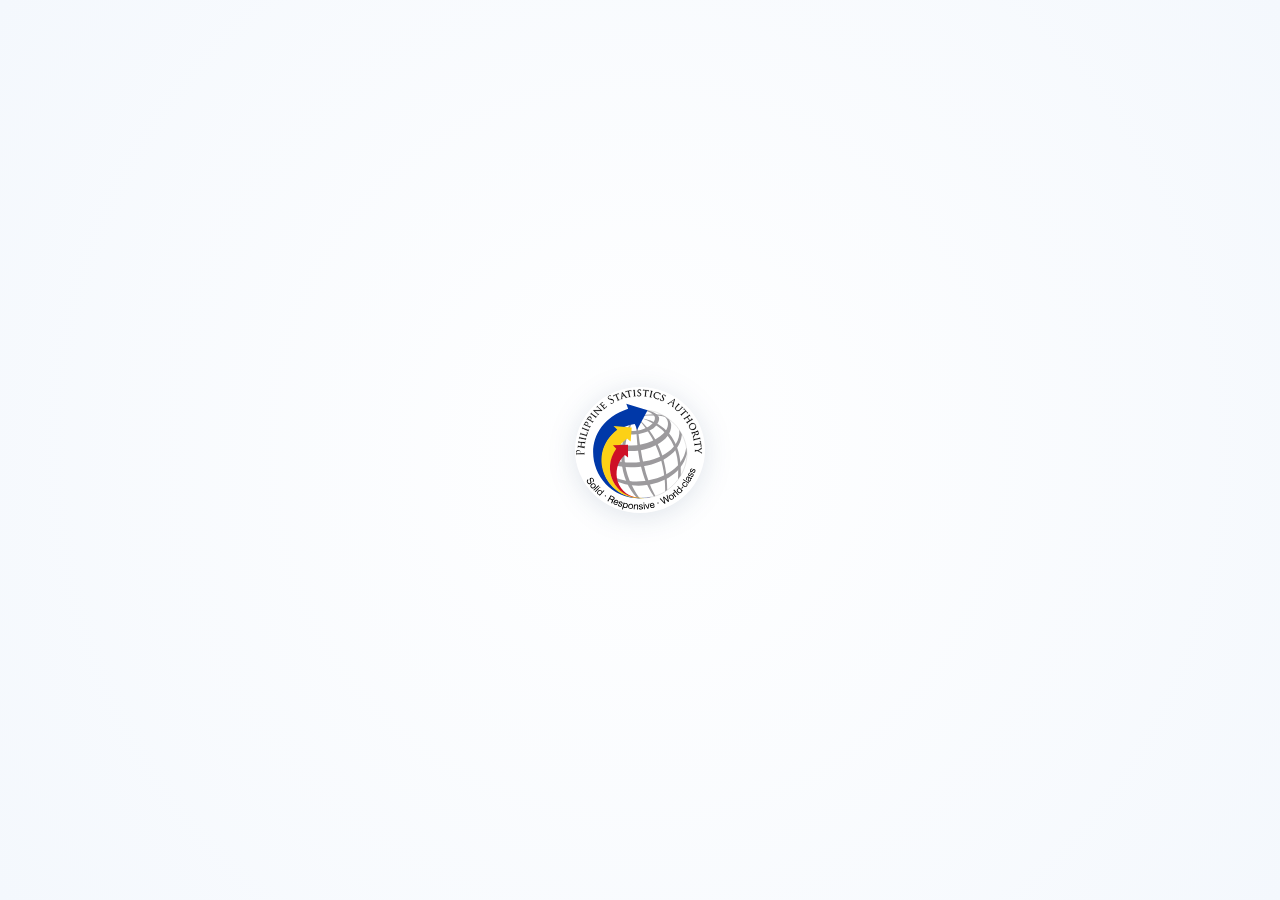
==== commit bfd6ebd7: "refactor(loading): simplify loading screen to display clean centered PSA emblem only" ====
--- a/assets/loading_preview.html
+++ b/assets/loading_preview.html
@@ -31,7 +31,7 @@
             left: 0;
             width: 100vw;
             height: 100vh;
-            background: radial-gradient(circle at 50% 50%, #ffffff 0%, #f4f8fd 45%, #e5f0fa 100%);
+            background: radial-gradient(circle at 50% 50%, #ffffff 0%, #f4f8fd 100%);
             display: flex;
             flex-direction: column;
             align-items: center;
@@ -39,21 +39,6 @@
             z-index: 9999999;
             user-select: none;
             padding: 24px;
-            animation: psaScreenFadeIn 0.45s cubic-bezier(0.16, 1, 0.3, 1);
-            transition: opacity 0.65s cubic-bezier(0.16, 1, 0.3, 1), transform 0.65s cubic-bezier(0.16, 1, 0.3, 1);
-        }
-
-        .psa-loading-screen::before {
-            content: '';
-            position: absolute;
-            inset: 0;
-            background-image: 
-                radial-gradient(rgba(0, 43, 92, 0.06) 1.2px, transparent 1.2px),
-                linear-gradient(to right, rgba(0, 43, 92, 0.02) 1px, transparent 1px),
-                linear-gradient(to bottom, rgba(0, 43, 92, 0.02) 1px, transparent 1px);
-            background-size: 32px 32px, 64px 64px, 64px 64px;
-            pointer-events: none;
-            opacity: 0.85;
         }
 
         .psa-loading-card {
@@ -62,221 +47,33 @@
             flex-direction: column;
             align-items: center;
             justify-content: center;
-            text-align: center;
-            z-index: 2;
-        }
-
-        .psa-logo-container {
+        }
+
+        .psa-simple-logo-wrapper {
             position: relative;
-            width: 260px;
-            height: 260px;
+            width: 130px;
+            height: 130px;
             display: flex;
             align-items: center;
             justify-content: center;
-            margin: 0;
-        }
-
-        .psa-logo-glow {
-            position: absolute;
-            width: 290px;
-            height: 290px;
-            border-radius: 50%;
-            background: radial-gradient(circle, rgba(0, 56, 168, 0.25) 0%, rgba(252, 209, 22, 0.19) 42%, rgba(206, 17, 38, 0.12) 64%, rgba(255, 255, 255, 0) 74%);
-            animation: psaGlowBreathing 4s ease-in-out infinite alternate;
-            pointer-events: none;
-            z-index: 1;
-        }
-
-        .psa-orbit-outer {
-            position: absolute;
-            width: 250px;
-            height: 250px;
-            border-radius: 50%;
-            border: 1.5px dashed rgba(0, 56, 168, 0.26);
-            animation: psaSpinClockwise 28s linear infinite;
-            pointer-events: none;
-            z-index: 2;
-        }
-
-        .psa-orbit-outer::before {
-            content: '';
-            position: absolute;
-            top: -6px;
-            left: 50%;
-            transform: translateX(-50%);
-            width: 12px;
-            height: 12px;
-            border-radius: 50%;
-            background: #0038a8;
-            box-shadow: 0 0 16px #0038a8, 0 0 4px #ffffff;
-        }
-
-        .psa-orbit-outer::after {
-            content: '';
-            position: absolute;
-            bottom: -6px;
-            left: 50%;
-            transform: translateX(-50%);
-            width: 11px;
-            height: 11px;
-            border-radius: 50%;
-            background: #ce1126;
-            box-shadow: 0 0 14px #ce1126, 0 0 4px #ffffff;
-        }
-
-        .psa-orbit-inner {
-            position: absolute;
-            width: 218px;
-            height: 218px;
-            border-radius: 50%;
-            border: 1.2px solid rgba(252, 209, 22, 0.45);
-            animation: psaSpinCounterClockwise 16s linear infinite;
-            pointer-events: none;
-            z-index: 2;
-        }
-
-        .psa-orbit-inner::after {
-            content: '';
-            position: absolute;
-            top: 50%;
-            right: -5.5px;
-            transform: translateY(-50%);
-            width: 11px;
-            height: 11px;
-            border-radius: 50%;
-            background: #fcd116;
-            box-shadow: 0 0 14px #fcd116, 0 0 5px #fff2a8;
-        }
-
-        .psa-emblem-wrapper {
-            position: relative;
-            width: 180px;
-            height: 180px;
-            z-index: 3;
-            display: flex;
-            align-items: center;
-            justify-content: center;
-            border-radius: 50%;
-            box-shadow: 
-                0 18px 42px -6px rgba(0, 43, 92, 0.25),
-                0 8px 18px rgba(0, 43, 92, 0.12);
-            animation: psaSealFloat 4s ease-in-out infinite;
+            animation: psaSimplePulse 2.2s ease-in-out infinite alternate;
         }
 
         .psa-animated-svg-emblem {
             width: 100%;
             height: 100%;
             display: block;
-            overflow: visible;
-        }
-
-        .psa-seal-base {
-            filter: drop-shadow(0 2px 5px rgba(0, 0, 0, 0.08));
-        }
-
-        .psa-globe-line {
-            transition: all 0.3s ease;
-            animation: psaGlobeGaze 4.5s ease-in-out infinite alternate;
-        }
-
-        .psa-ribbon {
-            transform-origin: 102px 165px;
-            transition: transform 0.4s cubic-bezier(0.4, 0, 0.2, 1);
-        }
-
-        .psa-ribbon-blue {
-            animation: psaRibbonSurgeBlue 3.4s ease-in-out infinite;
-            filter: drop-shadow(0 2px 8px rgba(0, 56, 168, 0.65));
-        }
-
-        .psa-ribbon-yellow {
-            animation: psaRibbonSurgeYellow 3.4s ease-in-out infinite;
-            animation-delay: 0.22s;
-            filter: drop-shadow(0 2px 10px rgba(252, 209, 22, 0.85));
-        }
-
-        .psa-ribbon-red {
-            animation: psaRibbonSurgeRed 3.4s ease-in-out infinite;
-            animation-delay: 0.44s;
-            filter: drop-shadow(0 2px 8px rgba(206, 17, 38, 0.65));
-        }
-
-        @keyframes psaScreenFadeIn {
-            from { opacity: 0; transform: scale(0.97); }
-            to { opacity: 1; transform: scale(1); }
-        }
-
-        @keyframes psaSealFloat {
-            0%, 100% {
-                transform: translateY(0px) rotate(0deg);
-            }
-            50% {
-                transform: translateY(-9px) rotate(0.4deg);
-            }
-        }
-
-        @keyframes psaGlowBreathing {
+            filter: drop-shadow(0 4px 14px rgba(0, 43, 92, 0.12));
+        }
+
+        @keyframes psaSimplePulse {
             0% {
-                transform: scale(0.92);
-                opacity: 0.55;
+                transform: scale(0.97);
+                opacity: 0.88;
             }
             100% {
-                transform: scale(1.18);
-                opacity: 0.95;
-            }
-        }
-
-        @keyframes psaSpinClockwise {
-            from { transform: rotate(0deg); }
-            to { transform: rotate(360deg); }
-        }
-
-        @keyframes psaSpinCounterClockwise {
-            from { transform: rotate(360deg); }
-            to { transform: rotate(0deg); }
-        }
-
-        @keyframes psaRibbonSurgeBlue {
-            0%, 100% {
-                transform: translateY(0) scale(1);
-                filter: drop-shadow(0 2px 7px rgba(0, 56, 168, 0.5));
-            }
-            50% {
-                transform: translateY(-2px) scale(1.03);
-                filter: drop-shadow(0 4px 15px rgba(0, 56, 168, 0.85));
-            }
-        }
-
-        @keyframes psaRibbonSurgeYellow {
-            0%, 100% {
-                transform: translateY(0) scale(1);
-                filter: drop-shadow(0 2px 8px rgba(252, 209, 22, 0.65));
-            }
-            50% {
-                transform: translateY(-2.5px) scale(1.04);
-                filter: drop-shadow(0 5px 18px rgba(252, 209, 22, 0.95));
-            }
-        }
-
-        @keyframes psaRibbonSurgeRed {
-            0%, 100% {
-                transform: translateY(0) scale(1);
-                filter: drop-shadow(0 2px 7px rgba(206, 17, 38, 0.5));
-            }
-            50% {
-                transform: translateY(-2px) scale(1.03);
-                filter: drop-shadow(0 4px 15px rgba(206, 17, 38, 0.85));
-            }
-        }
-
-        @keyframes psaGlobeGaze {
-            0% {
-                opacity: 0.72;
-                filter: drop-shadow(0 0 0px rgba(0, 56, 168, 0));
-            }
-            100% {
+                transform: scale(1.03);
                 opacity: 1;
-                filter: drop-shadow(0 0 3px rgba(0, 56, 168, 0.4));
             }
         }
     </style>
@@ -284,12 +81,8 @@
 <body>
     <div class="psa-loading-screen" id="psa-app-loading-screen">
         <div class="psa-loading-card">
-            <!-- Animated PSA Emblem Logo with Multi-Ring Orbits -->
-            <div class="psa-logo-container">
-                <div class="psa-logo-glow"></div>
-                <div class="psa-orbit-outer"></div>
-                <div class="psa-orbit-inner"></div>
-                <div class="psa-emblem-wrapper">
+            <!-- Clean, Simple Centered PSA Emblem Logo -->
+            <div class="psa-simple-logo-wrapper">
                     <svg
    xmlns="http://www.w3.org/2000/svg"
    width="269.93021"
@@ -635,7 +428,6 @@
     </g>
   </g>
 </svg>
-                </div>
             </div>
         </div>
     </div>
